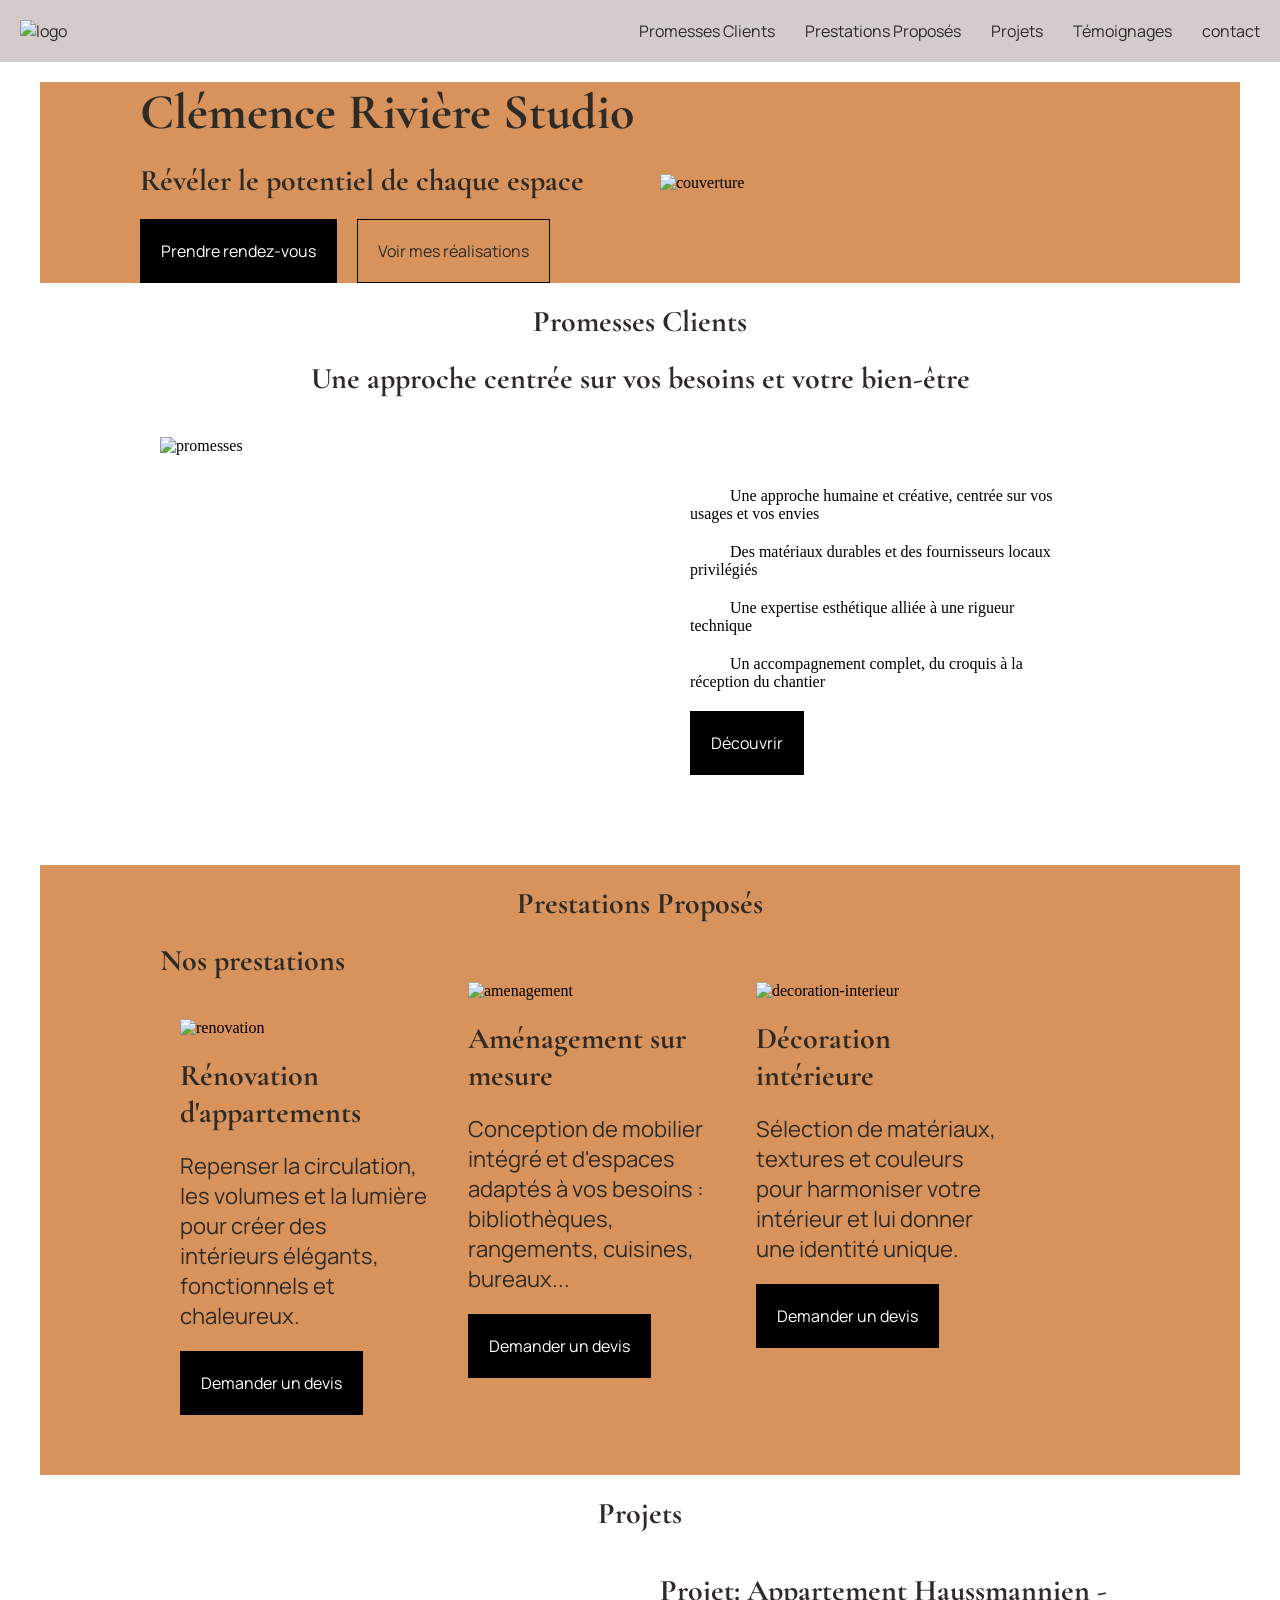
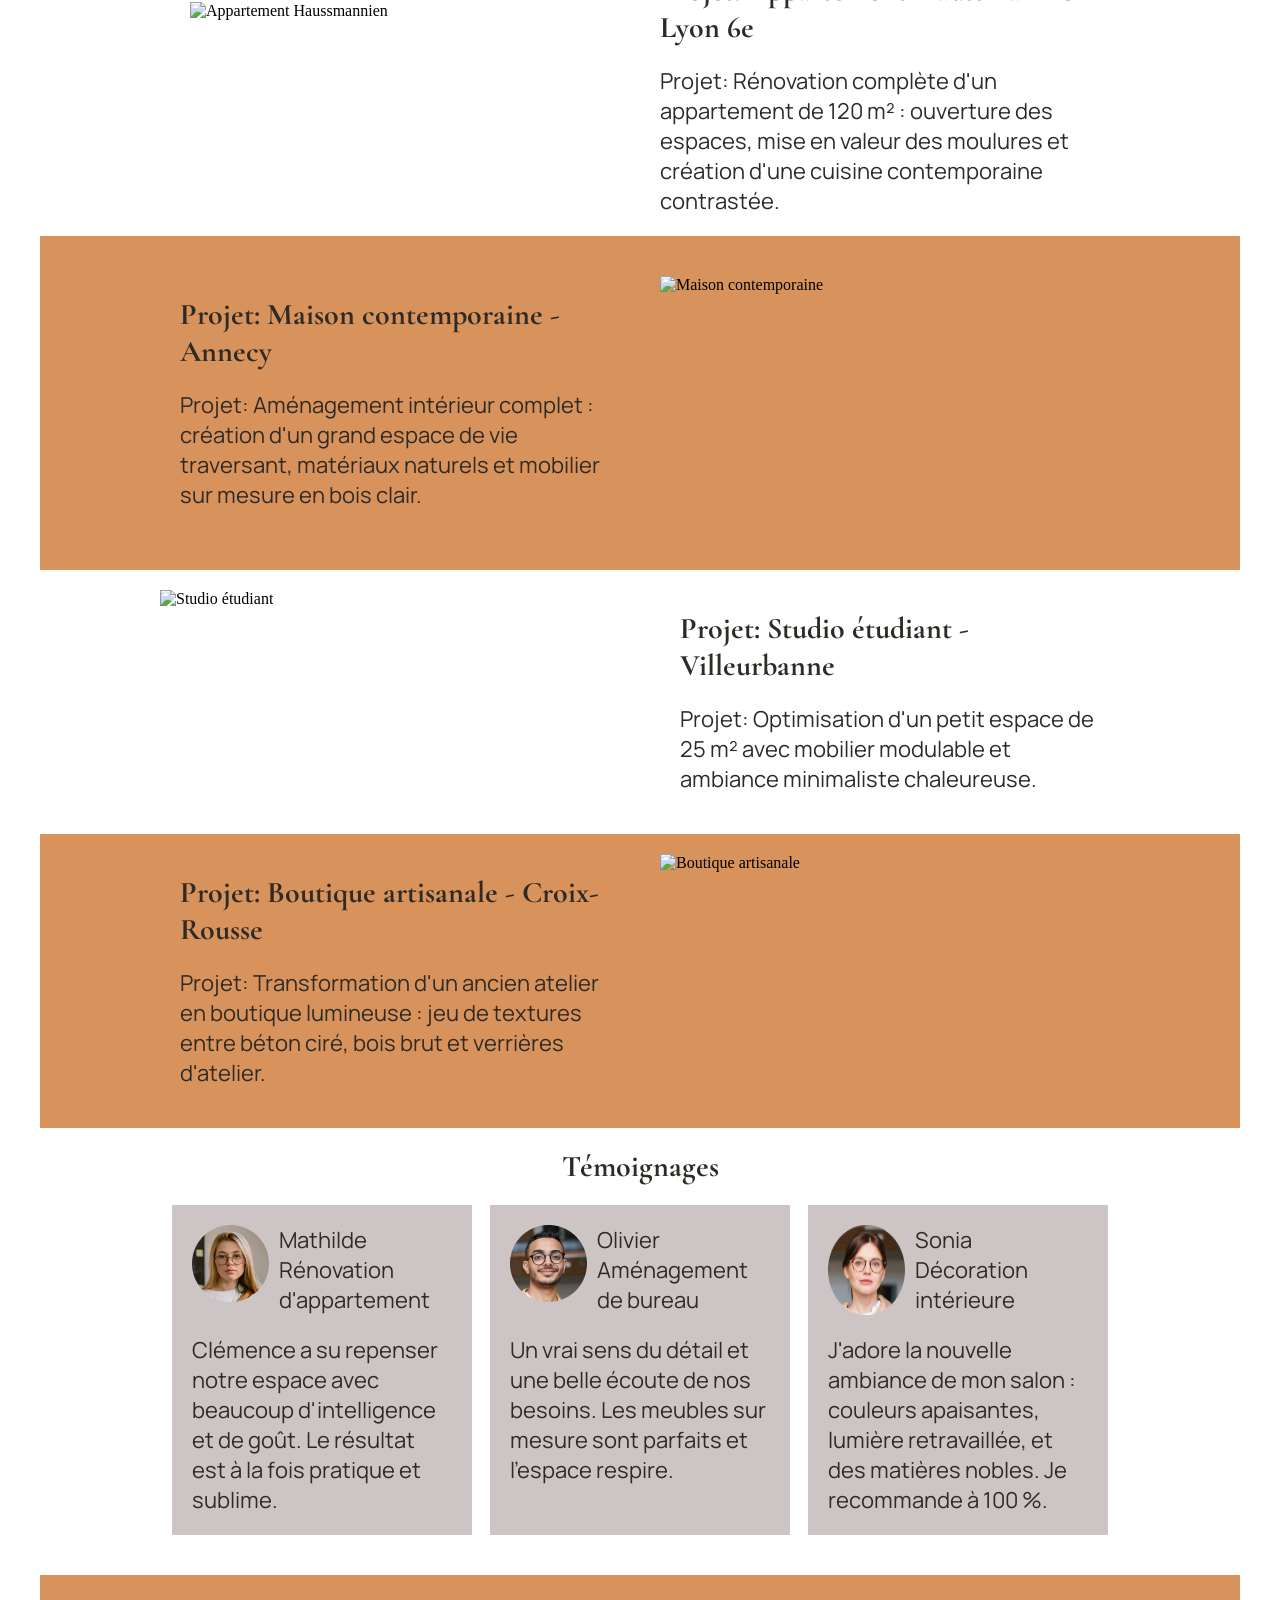
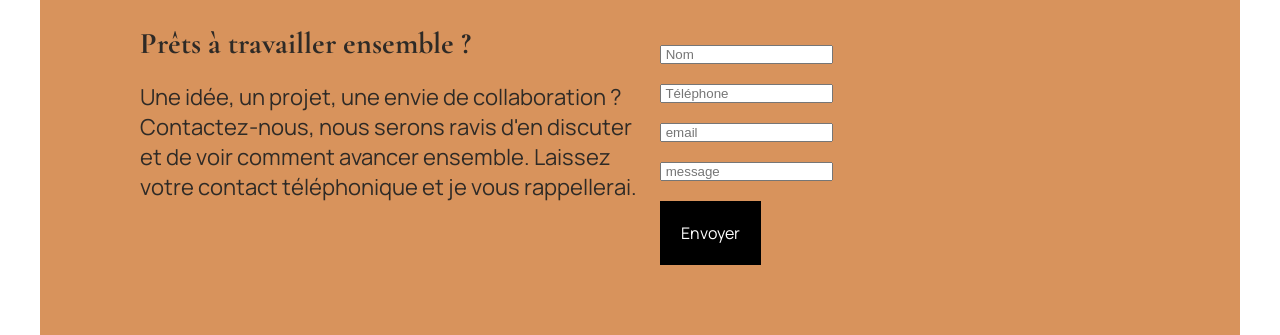
==== index.html @ 3674f3fe "temoignage" ====
<!DOCTYPE html>
<html lang="en">

<head>
    <meta charset="UTF-8">
    <meta name="viewport" content="width=device-width, initial-scale=1.0">
    <title>Architecte d'intérieur</title>

    <link rel="stylesheet" type="text/css"
        href="https://cdn.jsdelivr.net/npm/@phosphor-icons/web@2.1.1/src/regular/style.css" 
    />

    <link rel="stylesheet" type="text/css"
        href="https://cdn.jsdelivr.net/npm/@phosphor-icons/web@2.1.1/src/fill/style.css" 
    />

    <link rel="stylesheet" href="style.css">
</head>

<body>
    <header class="flex padding-20">

        <div>
            <a href="index.html">
                <img src="asset/architecte-interieur/logo.png" alt="logo" class="logo">
            </a>
        </div>

        <nav>
            <ul>
                <li><a href="#promesses">Promesses Clients</a></li>
                <li><a href="#prestations">Prestations Proposés</a></li>
                <li><a href="#projets">Projets</a></li>
                <li><a href="#temoignages">Témoignages</a></li>
                <li><a href="#contact">contact</a></li>
            </ul>
        </nav>

    </header>

    <main>
        <section class="container-1200 bg-marron margin-top-20"> <!-- section hero -->

            <div class="container-1000 flex align-items-center"> <!-- div qui englobe les titres et l'image -->

                <div class="w-50"> <!-- div qui englobe les titres et les CTAS -->

                    <div> <!-- div titres -->
                        <h1>Clémence Rivière Studio</h1>
                        <h2 class="margin-top-20">Révéler le potentiel de chaque espace</h2>
                    </div>

                    <div class="flex margin-top-20"> <!-- div CTAS -->
                        <a href="" class="btn blanc bg-black">Prendre rendez-vous</a>

                        <div class="margin-left-20">
                            <a href="" class="btn">Voir mes réalisations</a>
                        </div>
                    </div>
                </div>

                <div class="w-50 padding-20"> <!-- div qui englobe l'image -->
                    <img src="asset/architecte-interieur/couverture.png" alt="couverture" class="w-100">
                </div>

            </div>

        </section>

        <section class="container-1200 padding-20" id="promesses"> <!-- section 2 -->

            <div> <!-- div qui englobe le titre et le paragraphe -->

                <h3 class="centrer">Promesses Clients</h3>

                <h2 class="centrer margin-top-20">Une approche centrée sur vos besoins et votre bien-être</h2>

            </div>

            <div class="flex container-1000 margin-top-20 padding-20"> <!-- div qui englobe l'image, les checks et le bouton -->


                <div class="w-50"> <!-- div qui englobe l'image -->
                    <img src="asset/architecte-interieur/promesses.png" alt="promesses" class="w-100">
                </div>

                <div class="w-50 padding-50"> <!-- div qui englobe les checks et le bouton -->

                    <ol>
                        <li><i class="ph ph-check-circle padding-20"></i>Une approche humaine et créative, centrée sur vos usages et vos envies</li>
                        <li class="margin-top-20"><i class="ph ph-check-circle padding-20"></i>Des matériaux durables et des fournisseurs locaux privilégiés</li>
                        <li class="margin-top-20"><i class="ph ph-check-circle padding-20"></i>Une expertise esthétique alliée à une rigueur technique</li>
                        <li class="margin-top-20"><i class="ph ph-check-circle padding-20"></i>Un accompagnement complet, du croquis à la réception du chantier</li>
                    </ol>

                    <a href="" class="btn bg-black blanc margin-top-20">Découvrir</a>

                </div>

            </div>

        </section>

        <section class="container-1200 bg-marron padding-20" id="prestations"> <!-- section 3 -->

            <h3 class="centrer">Prestations Proposés</h3>

            <div class="container-1000 flex padding-20"> <!-- div qui englobe les 3 cards -->

                <div class="w-30"> <!-- Card 1 -->

                    <h3>Nos prestations</h3>

                    <div class="margin-top-20 padding-20">
                        <!-- div qui englobe l'image, le titre, le paragraphe et le lien -->
                        <img src="asset/architecte-interieur/renovation.png" alt="renovation" class="w-100">
                        <h4 class="margin-top-20">Rénovation d'appartements</h4>
                        <p class="margin-top-20">Repenser la circulation, les volumes et la lumière pour créer des
                            intérieurs élégants,
                            fonctionnels et chaleureux.</p>
                        <a href="" class="margin-top-20 btn bg-black blanc"">Demander un devis</a>
                    </div>

                </div>

                <div class="w-30"> <!-- Card 2 -->
                    
                    <div class="margin-top-20 padding-20">
                        <!-- div qui englobe l'image, le titre, le paragraphe et le lien -->
                        <img src="asset/architecte-interieur/amenagement.png" alt="amenagement" class="w-100">
                        <h4 class="margin-top-20">Aménagement sur mesure</h4>
                        <p class="margin-top-20">Conception de mobilier intégré et d'espaces adaptés à vos besoins : bibliothèques, rangements, cuisines, bureaux...
                        </p>
                        <a href="" class="margin-top-20 btn bg-black blanc"">Demander un devis</a>
                    </div>

                </div>

                <div class="w-30"> <!-- Card 3 -->
                    
                    <div class="margin-top-20 padding-20">
                        <!-- div qui englobe l'image, le titre, le paragraphe et le lien -->
                        <img src="asset/architecte-interieur/decoration-interieur.png" alt="decoration-interieur" class="w-100">
                        <h4 class="margin-top-20">Décoration intérieure</h4>
                        <p class="margin-top-20">Sélection de matériaux, textures et couleurs pour harmoniser votre intérieur et lui donner une identité unique.
                        </p>
                        <a href="" class="margin-top-20 btn bg-black blanc"">Demander un devis</a>
                    </div>

                </div>

            </div>
        </section>

        <section class="container-1200" id="projets"> <!-- section 4 -->

            <h3 class="centrer padding-20">Projets</h3>

            <div class="flex container-1000"> <!-- div qui englobe l'image, le titre et le paragraphe -->

                <div class="w-50 padding-50"> <!-- div qui englobe l'image -->
                    <img src="asset/architecte-interieur/im3rd-media-FJZtZldA-uE-unsplash.jpg" alt="Appartement Haussmannien" class="w-100">
                </div>

                <div class="flex w-50 padding-20 align-items-center"> <!-- div qui englobe le titre et le paragraphe -->
                    <div> <!-- div qui englobe le titre et le paragraphe -->
                        <h5>Projet: Appartement Haussmannien - Lyon 6e</h5>
                        <p class="margin-top-20">Projet: Rénovation complète d'un appartement de 120 m² : ouverture des espaces, mise en valeur des moulures et création d'une cuisine contemporaine contrastée.</p>
                    </div>
                </div> 

            </div>
        </section>

        <section  class="container-1200 bg-marron padding-20"> <!-- section 5 -->

            <div class="flex container-1000"> <!-- div qui englobe le titre, le paragraphe et l'image -->

                <div class="flex padding-20 w-50 align-items-center"> <!-- div qui englobe le titre et le paragraphe -->
                    <div class="padding-20"> <!-- div qui englobe le titre et le paragraphe -->
                        <h5>Projet: Maison contemporaine - Annecy</h5>
                        <p class="margin-top-20">Projet: Aménagement intérieur complet : création d'un grand espace de vie traversant, matériaux naturels et mobilier sur mesure en bois clair.</p>
                    </div>
                </div>

                <div class="w-50 padding-20"> <!-- div qui englobe l'image -->
                    <img src="asset/architecte-interieur/jean-luc-benazet-oOvzE2L-n1A-unsplash.jpg" alt="Maison contemporaine" class="w-100">
                </div>

            </div>

        </section>

        <section class="container-1200"> <!-- section 6 -->

            <div class="flex container-1000"> <!-- div qui englobe l'image, le titre et le paragraphe  -->

                <div class="w-50 padding-20"> <!-- div qui englobe l'image -->

                    <img src="asset/architecte-interieur/hakim-menikh-lcoAS3tYlx4-unsplash.jpg" alt="Studio étudiant" class="w-100">

                </div>

                <div class="flex padding-20 w-50 align-items-center"> <!-- div qui englobe le titre et le paragraphe -->

                    <div class="padding-20"> <!-- div qui englobe le titre et le paragraphe -->
                        <h5>Projet: Studio étudiant - Villeurbanne</h5>

                        <p class="margin-top-20">Projet: Optimisation d'un petit espace de 25 m² avec mobilier modulable et ambiance minimaliste chaleureuse.</p>
                    </div>

                </div>

            </div>

        </section>

        <section class="container-1200 bg-marron"> <!-- section 7 -->

            <div class="flex container-1000"> <!-- div qui englobe le titre, le paragraphe et l'image -->

                <div class="flex padding-20 w-50 align-items-center"> <!-- div qui englobe le titre et le paragraphe -->
                    <div class="padding-20"> <!-- div qui englobe le titre et le paragraphe -->
                        <h5>Projet: Boutique artisanale - Croix-Rousse</h5>
                        <p class="margin-top-20">Projet: Transformation d'un ancien atelier en boutique lumineuse : jeu de textures entre béton ciré, bois brut et verrières d'atelier.</p>
                    </div>
                </div>

                <div class="w-50 padding-20"> <!-- div qui englobe l'image -->
                    <img src="asset/architecte-interieur/tem-rysh-F6-U5fGAOik-unsplash.jpg" alt="Boutique artisanale" class="w-100">
                </div>

            </div>

        </section>

        <section class="container-1200 padding-20" id="temoignages"> <!-- section 8 -->
            
            <div class="container-1000 flex justify-content-center align-items-center"> <!-- div qui englobe le titre et les trois cards -->

                <h3 class="centrer">Témoignages</h3>

                <div class="flex space-around margin-top-20">  <!-- div des 3 cards -->

                    <div class="flex padding-10 align-items-center"> <!-- div qui englobe la flèche de gauche -->
                        <a href="">
                            <i class="ph ph-arrow-circle-left"></i>
                        </a>
                    </div>

                    <div class="w-30 bg-grey padding-20"> <!-- card 1 -->

                        <div> <!-- div image, titre et paragraphes -->

                            <div class="flex flex-nowrap"> <!-- user et paragraphes -->

                                <div> <!-- div image -->
                                    <img src="asset/architecte-interieur/user3.png" alt="user 3">
                                </div>

                                <div class="margin-left-10"> <!-- div prénom et paragraphe -->
                                    <p>Mathilde</p>
                                    <p>Rénovation d'appartement</p>
                                </div>
                            </div>

                            <div class="margin-top-20"> <!-- div paragraphe-->
                                <p>Clémence a su repenser notre espace avec beaucoup d'intelligence et de goût. Le résultat est à la fois pratique et sublime.</p>
                            </div>

                        </div>

                    </div>
                    
                    <div class="w-30 bg-grey padding-20 margin-left-10"> <!-- card 2 -->

                        <div> <!-- div image, titre et paragraphes -->

                            <div class="flex flex-nowrap"> <!-- div user et prénom -->

                                <div> <!-- div user -->
                                    <img src="asset/architecte-interieur/user1.png" alt="user 1">
                                </div>

                                <div class="margin-left-10"> <!-- div prénom et paragraphe -->
                                    <p>Olivier</p>
                                    <p>Aménagement de bureau</p>
                                </div>

                            </div>

                            <div class="margin-top-20"> <!-- div paragraphe -->
                                <p>Un vrai sens du détail et une belle écoute de nos besoins. Les meubles sur mesure sont parfaits et l'espace respire.</p>
                            </div>

                        </div>

                    </div>

                    <div class="w-30 bg-grey padding-20 margin-left-10"> <!-- card 3 -->

                        <div> <!-- div image, titre et paragraphes -->

                            <div class="flex flex-nowrap"> <!-- user et paragraphes -->

                                <img src="asset/architecte-interieur/user2.png" alt="user 2">

                                <div class="margin-left-10"> <!-- div prénom et paragraphe -->
                                    <p>Sonia</p>
                                    <p>Décoration intérieure</p>
                                </div>

                            </div>

                            <div class="margin-top-20"> <!-- div paragraphe -->
                                <p>J'adore la nouvelle ambiance de mon salon : couleurs apaisantes, lumière retravaillée, et des matières nobles. Je recommande à 100 %.</p>
                            </div>

                        </div>

                    </div>

                    <div class="flex padding-10 align-items-center"> <!-- div qui englobe la flèche de gauche -->
                        <a href="">
                            <i class="ph ph-arrow-circle-right"></i>
                        </a>
                    </div>

                </div>

            </div>

        </section>
    </main>

    <footer class="container-1200 padding-50 bg-marron margin-top-20" id="contact">

        <div class="flex container-1000"> <!-- div qui englobe le titre et les inputs -->

            <div class="w-50"> <!-- div qui englobe le titre et les liens -->
                <h5>Prêts à travailler ensemble ?</h5>

                <p class="margin-top-20">Une idée, un projet, une envie de collaboration ? Contactez-nous, nous serons ravis d'en discuter et
                    de voir comment avancer ensemble. Laissez votre contact téléphonique et je vous rappellerai.
                </p>

                <div class="flex margin-top-20"> <!-- div des réseaux -->

                    <div class="w-5">
                        <a target="_blank" href="https://discord.com">
                            <i class="ph ph-discord-logo"></i>
                        </a>
                    </div>
                    <div class="w-5">
                        <a target="_blank" href="https://fr-fr.facebook.com">
                            <i class="ph-fill ph-facebook-logo"></i>
                        </a>
                    </div>
                    <div class="w-5">
                        <a target="_blank" href="https://dribbble.com">
                            <i class="ph ph-dribbble-logo"></i>
                        </a>
                    </div>
                    <div class="w-5">
                        <a target="_blank" href="https://www.instagram.com">
                            <i class="ph ph-instagram-logo"></i>
                        </a>
                    </div>
                    <div class="w-5">
                        <a target="_blank" href="https://www.behance.net">
                            <i class="ph ph-behance-logo"></i>
                        </a>
                    </div>
                </div>
            </div>

            <div class="w-50 padding-20"> <!-- div qui englobe les inputs et le bouton -->

                <div> <!-- div inputs -->
                    <input type="text" placeholder=" Nom">
                    <input type="text" placeholder=" Téléphone" class="margin-top-20">
                    <input type="text" placeholder=" email" class="margin-top-20">
                    <input type="text" placeholder=" message" class="margin-top-20">
                </div>

                <div class="margin-top-20"> <!-- div bouton -->
                    <a target="_blank" href="contact.html" class="btn bg-black blanc">Envoyer</a>
                </div> 

            </div>

        </div>

    </footer>

</body>

</html>
---- style.css ----
@import url('https://fonts.googleapis.com/css2?family=Cormorant+Garamond:ital,wght@0,300..700;1,300..700&family=Manrope:wght@200..800&display=swap');

*{
    margin: 0;
    padding: 0;
    box-sizing: border-box;
}

.logo {
    width: 50px;
}

header {
    position: sticky;
    justify-content: space-between;
    align-items: center;
    top: 0;
    left: 0;
    width: 100%;
    background-color: rgb(212, 203, 203);
}

ul {
    display: flex;
    justify-content: space-between;
    gap: 30px;
}

li {
    list-style: none;
}

a {
    text-decoration: none;
    color: #2E2A26;
    font-family: "Manrope", sans-serif;
    display: inline-block;
}

.flex {
    display: flex;
    flex-wrap: wrap;
}

.flex-nowrap {
    flex-wrap: nowrap;
}

.padding-10 {
    padding: 10px;
}

.padding-20 {
    padding: 20px;
}

.padding-50 {
    padding: 50px;
}

.gap-10 {
    gap: 10px;
}

.align-items-center {
    align-items: center;
}

.space-between {
    justify-content: space-between;
}

.space-around {
    justify-content: space-around;
}

.justify-content-center {
    justify-content: center;
}

.margin-top-20 {
    margin-top: 20px;
}

.margin-left-10 {
    margin-left: 10px;
}

.margin-left-20 {
    margin-left: 20px;
}

h1 {
    font-family: "Cormorant Garamond", serif;
    color: #2E2A26;
    font-size: 50px;
}

h2,h3,h4,h5 {
    font-family: "Cormorant Garamond", serif;
    color: #2E2A26;
    font-size: 30px;
}

p {
    font-family: "Manrope", sans-serif;
    color: #2E2A26;
    font-size: 22px;
}

.centrer {
    text-align: center;
}

.w-5 {
    width: 5%;
}

.w-20 {
    width: 20%;
}

.w-30 {
    width: 30%;
}

.w-50 {
    width: 50%;
}

.w-100 {
    width: 100%;
}

.container-1000{
    max-width: 1000px;
    width: 100%;
    margin-left: auto;
    margin-right: auto;
}

.container-1200{
    max-width: 1200px;
    width: 100%;
    margin-left: auto;
    margin-right: auto;
}

.btn {
    display: inline-block;
    padding: 20px;
    border: 1px solid black;
}

.blanc {
    color: white;
}

.bg-black {
    background-color: black;
}

.bg-marron {
    background-color: #D8935C;
}

.bg-grey {
    background-color: rgb(205, 197, 197);
}

input {
    display: block;
}
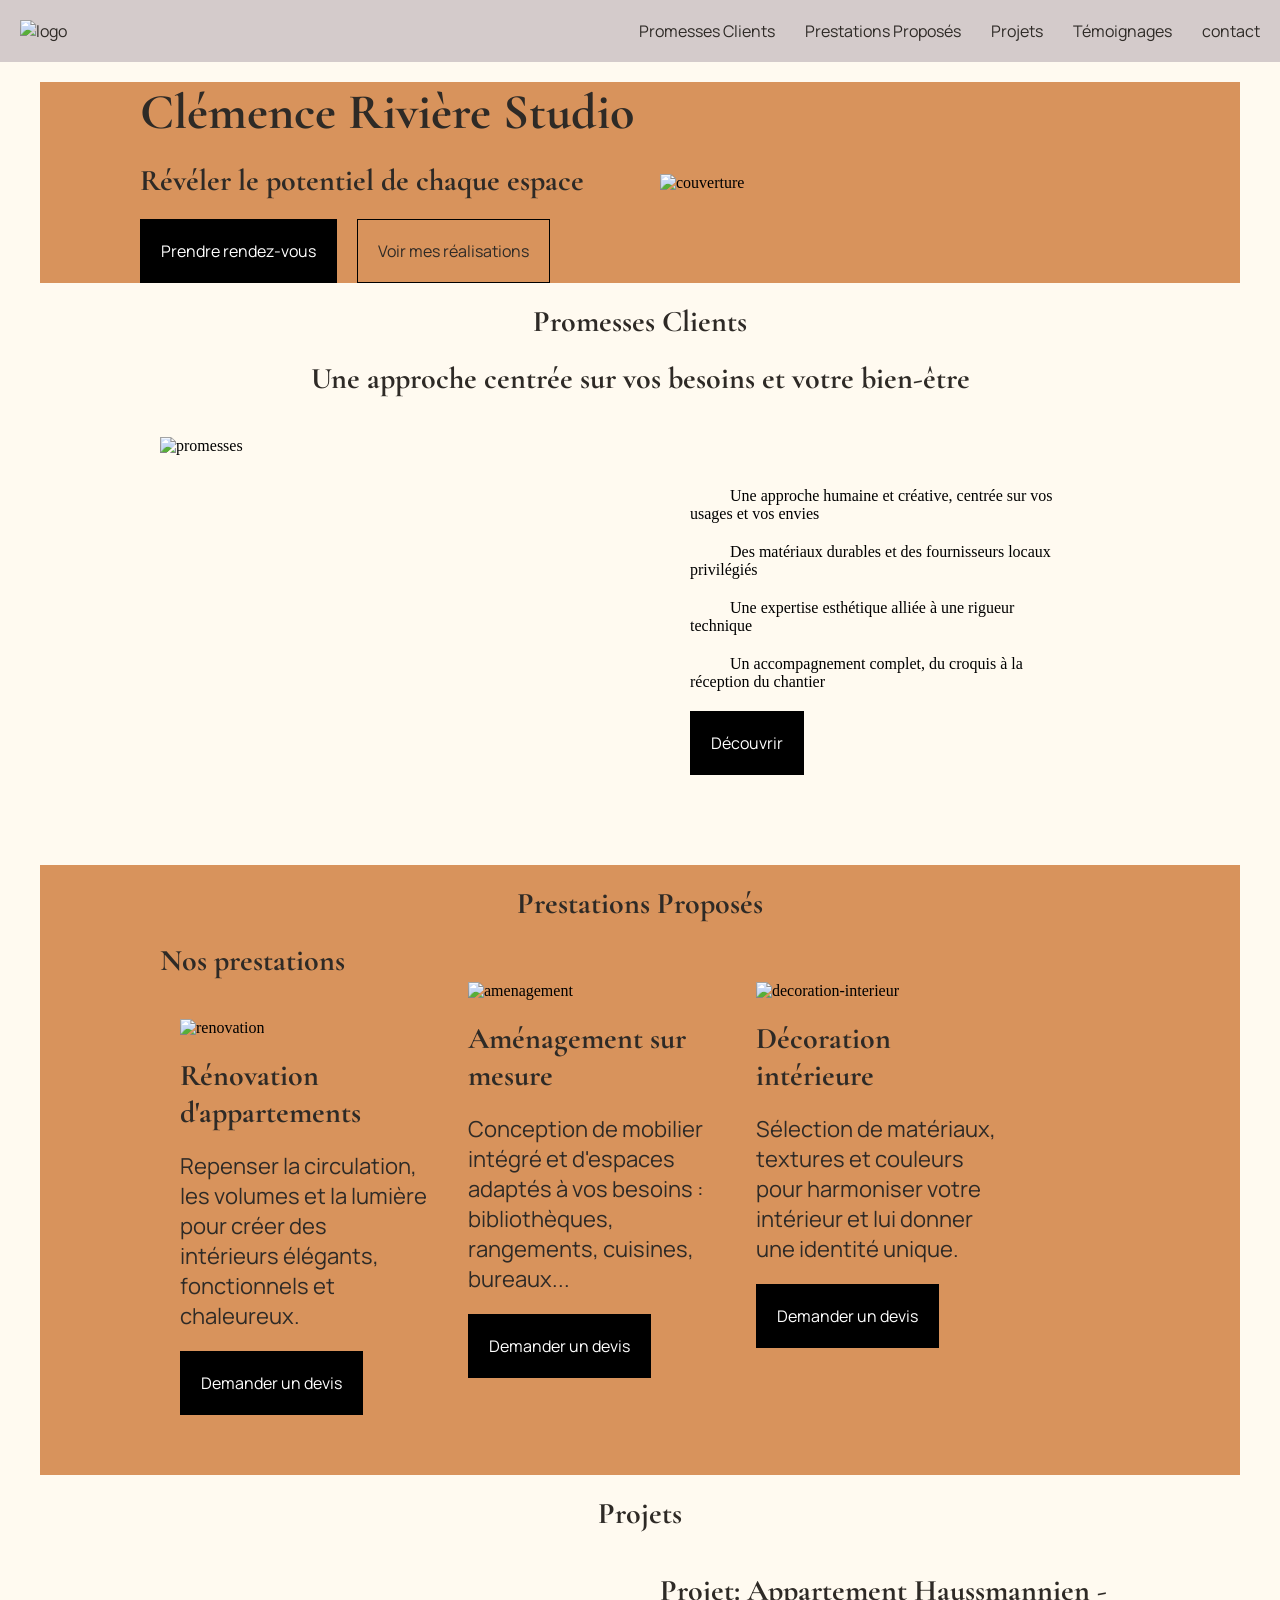
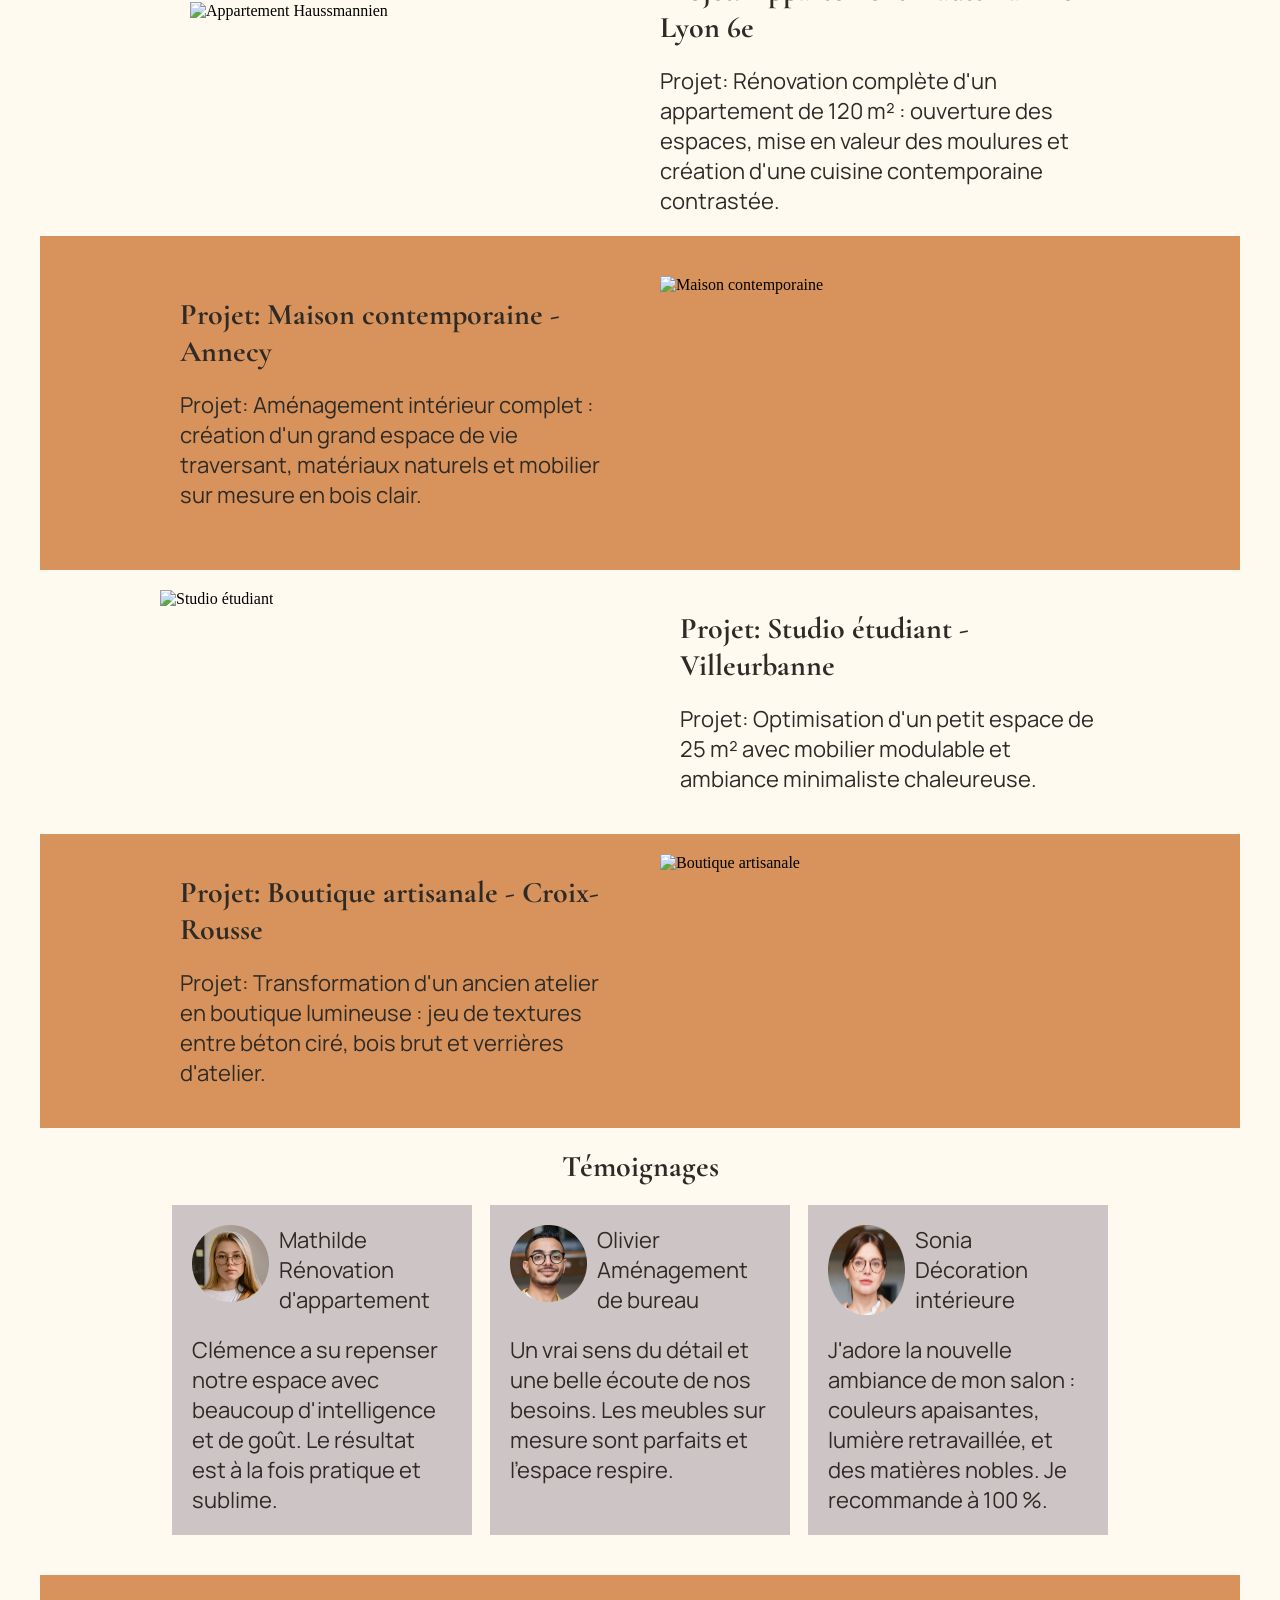
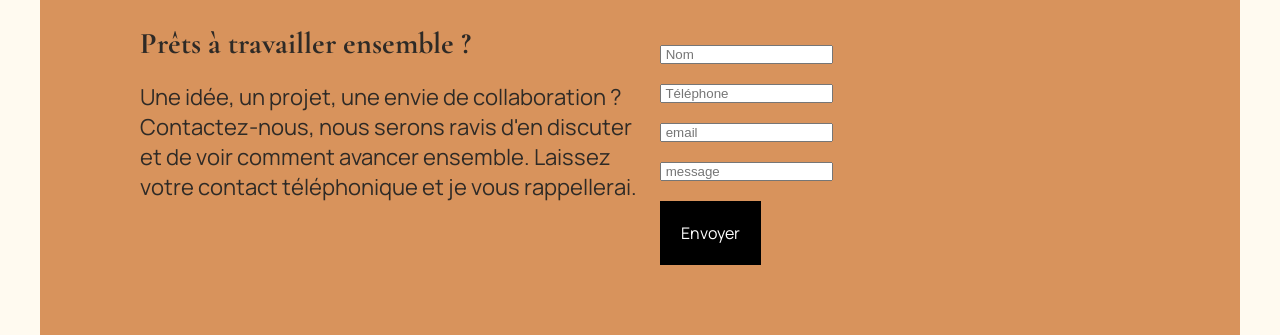
==== commit c05d8085: "body" ====
--- a/index.html
+++ b/index.html
@@ -87,10 +87,10 @@
                 <div class="w-50 padding-50"> <!-- div qui englobe les checks et le bouton -->
 
                     <ol>
-                        <li><i class="ph ph-check-circle padding-20"></i>Une approche humaine et créative, centrée sur vos usages et vos envies</li>
-                        <li class="margin-top-20"><i class="ph ph-check-circle padding-20"></i>Des matériaux durables et des fournisseurs locaux privilégiés</li>
-                        <li class="margin-top-20"><i class="ph ph-check-circle padding-20"></i>Une expertise esthétique alliée à une rigueur technique</li>
-                        <li class="margin-top-20"><i class="ph ph-check-circle padding-20"></i>Un accompagnement complet, du croquis à la réception du chantier</li>
+                        <li><i class="ph ph-check-circle vert padding-20"></i>Une approche humaine et créative, centrée sur vos usages et vos envies</li>
+                        <li class="margin-top-20"><i class="ph ph-check-circle vert padding-20"></i>Des matériaux durables et des fournisseurs locaux privilégiés</li>
+                        <li class="margin-top-20"><i class="ph ph-check-circle vert padding-20"></i>Une expertise esthétique alliée à une rigueur technique</li>
+                        <li class="margin-top-20"><i class="ph ph-check-circle vert padding-20"></i>Un accompagnement complet, du croquis à la réception du chantier</li>
                     </ol>
 
                     <a href="" class="btn bg-black blanc margin-top-20">Découvrir</a>
--- a/style.css
+++ b/style.css
@@ -8,6 +8,10 @@
 
 .logo {
     width: 50px;
+}
+
+body {
+    background-color: floralwhite;
 }
 
 header {
@@ -156,6 +160,10 @@
     color: white;
 }
 
+.vert {
+    color: green;
+}
+
 .bg-black {
     background-color: black;
 }
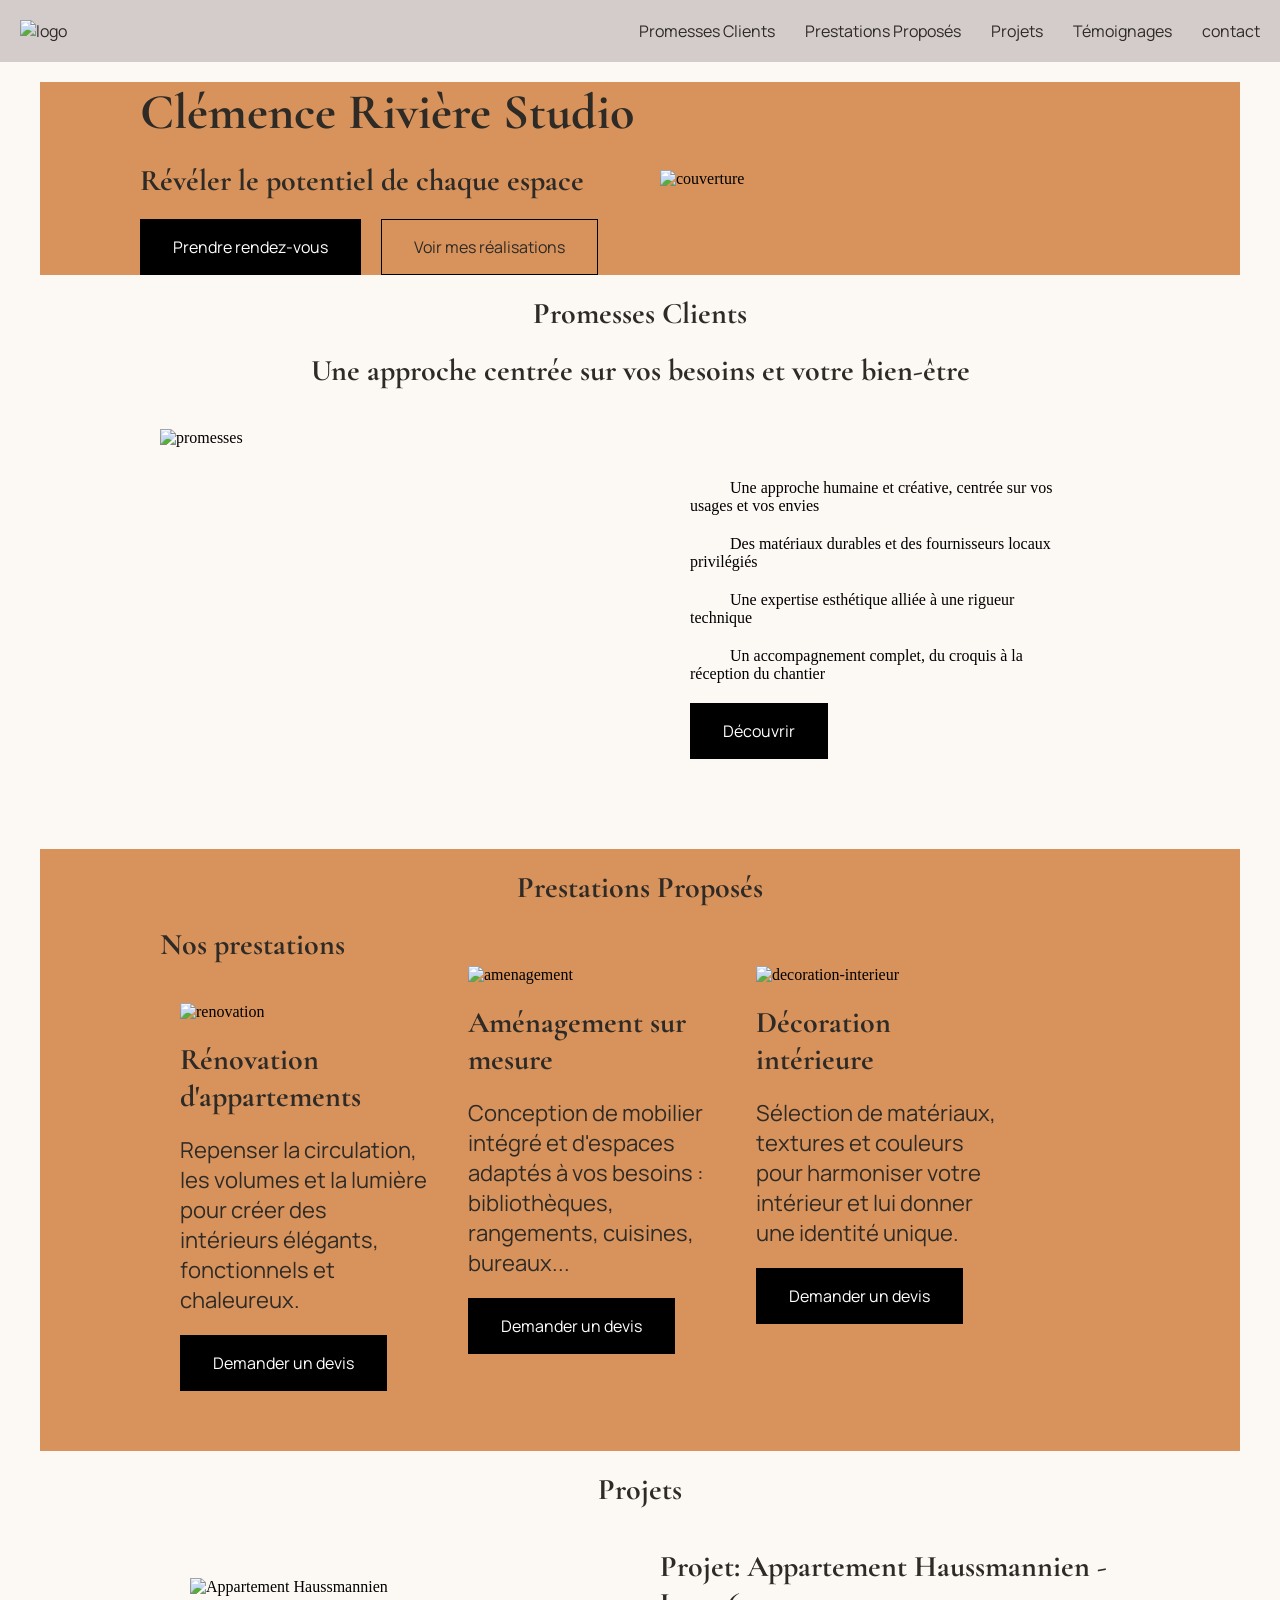
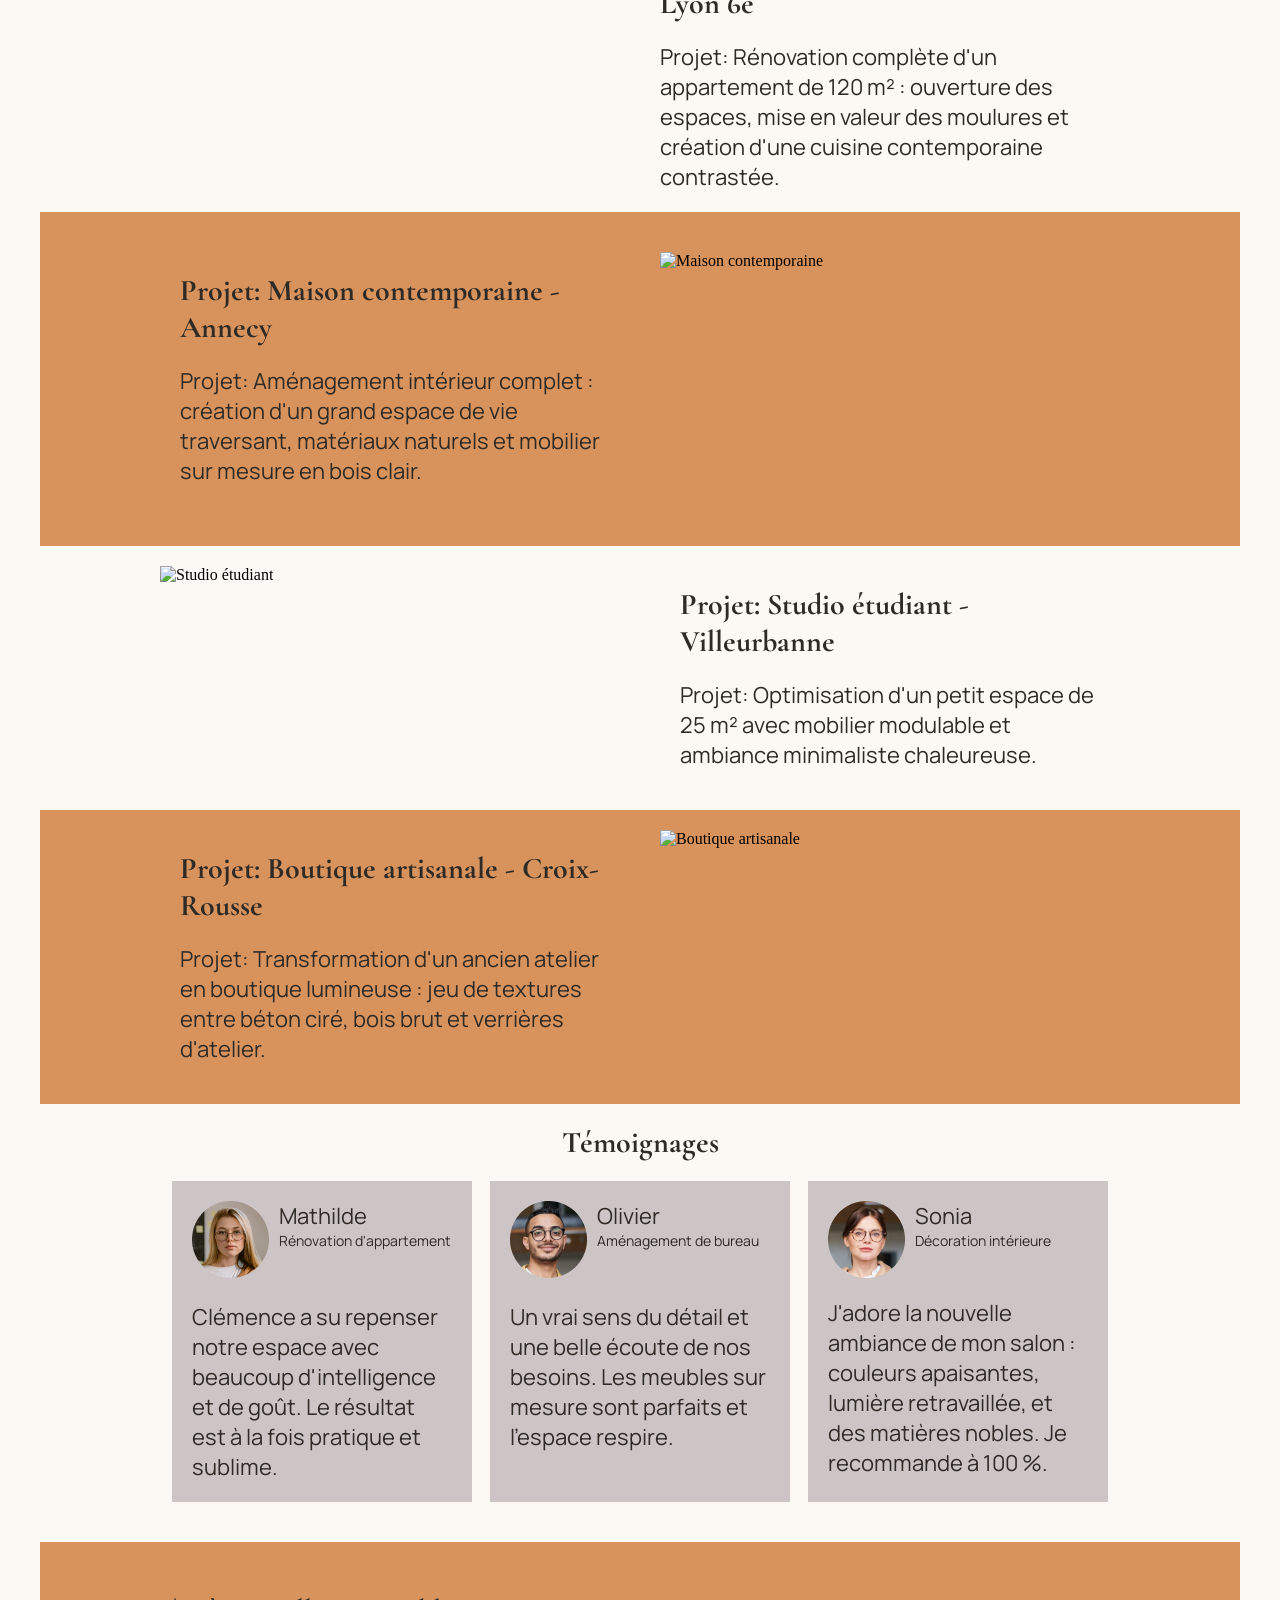
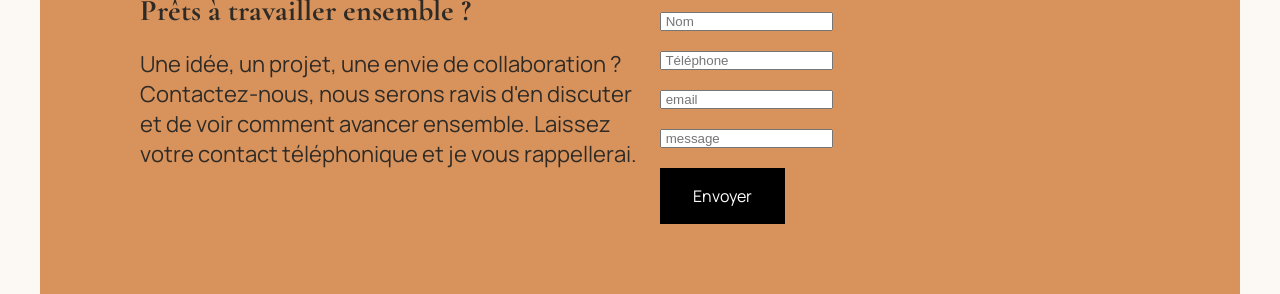
==== commit 05c24b3b: "button" ====
--- a/index.html
+++ b/index.html
@@ -260,7 +260,7 @@
 
                                 <div class="margin-left-10"> <!-- div prénom et paragraphe -->
                                     <p>Mathilde</p>
-                                    <p>Rénovation d'appartement</p>
+                                    <p class="font-size-10">Rénovation d'appartement</p>
                                 </div>
                             </div>
 
@@ -284,7 +284,7 @@
 
                                 <div class="margin-left-10"> <!-- div prénom et paragraphe -->
                                     <p>Olivier</p>
-                                    <p>Aménagement de bureau</p>
+                                    <p class="font-size-10">Aménagement de bureau</p>
                                 </div>
 
                             </div>
@@ -307,7 +307,7 @@
 
                                 <div class="margin-left-10"> <!-- div prénom et paragraphe -->
                                     <p>Sonia</p>
-                                    <p>Décoration intérieure</p>
+                                    <p class="font-size-10">Décoration intérieure</p>
                                 </div>
 
                             </div>
--- a/style.css
+++ b/style.css
@@ -11,7 +11,7 @@
 }
 
 body {
-    background-color: floralwhite;
+    background-color: #FCF8F3;
 }
 
 header {
@@ -112,6 +112,10 @@
     font-size: 22px;
 }
 
+.font-size-10 {
+    font-size: 14px;
+}
+
 .centrer {
     text-align: center;
 }
@@ -152,7 +156,7 @@
 
 .btn {
     display: inline-block;
-    padding: 20px;
+    padding: 16px 32px;
     border: 1px solid black;
 }
 
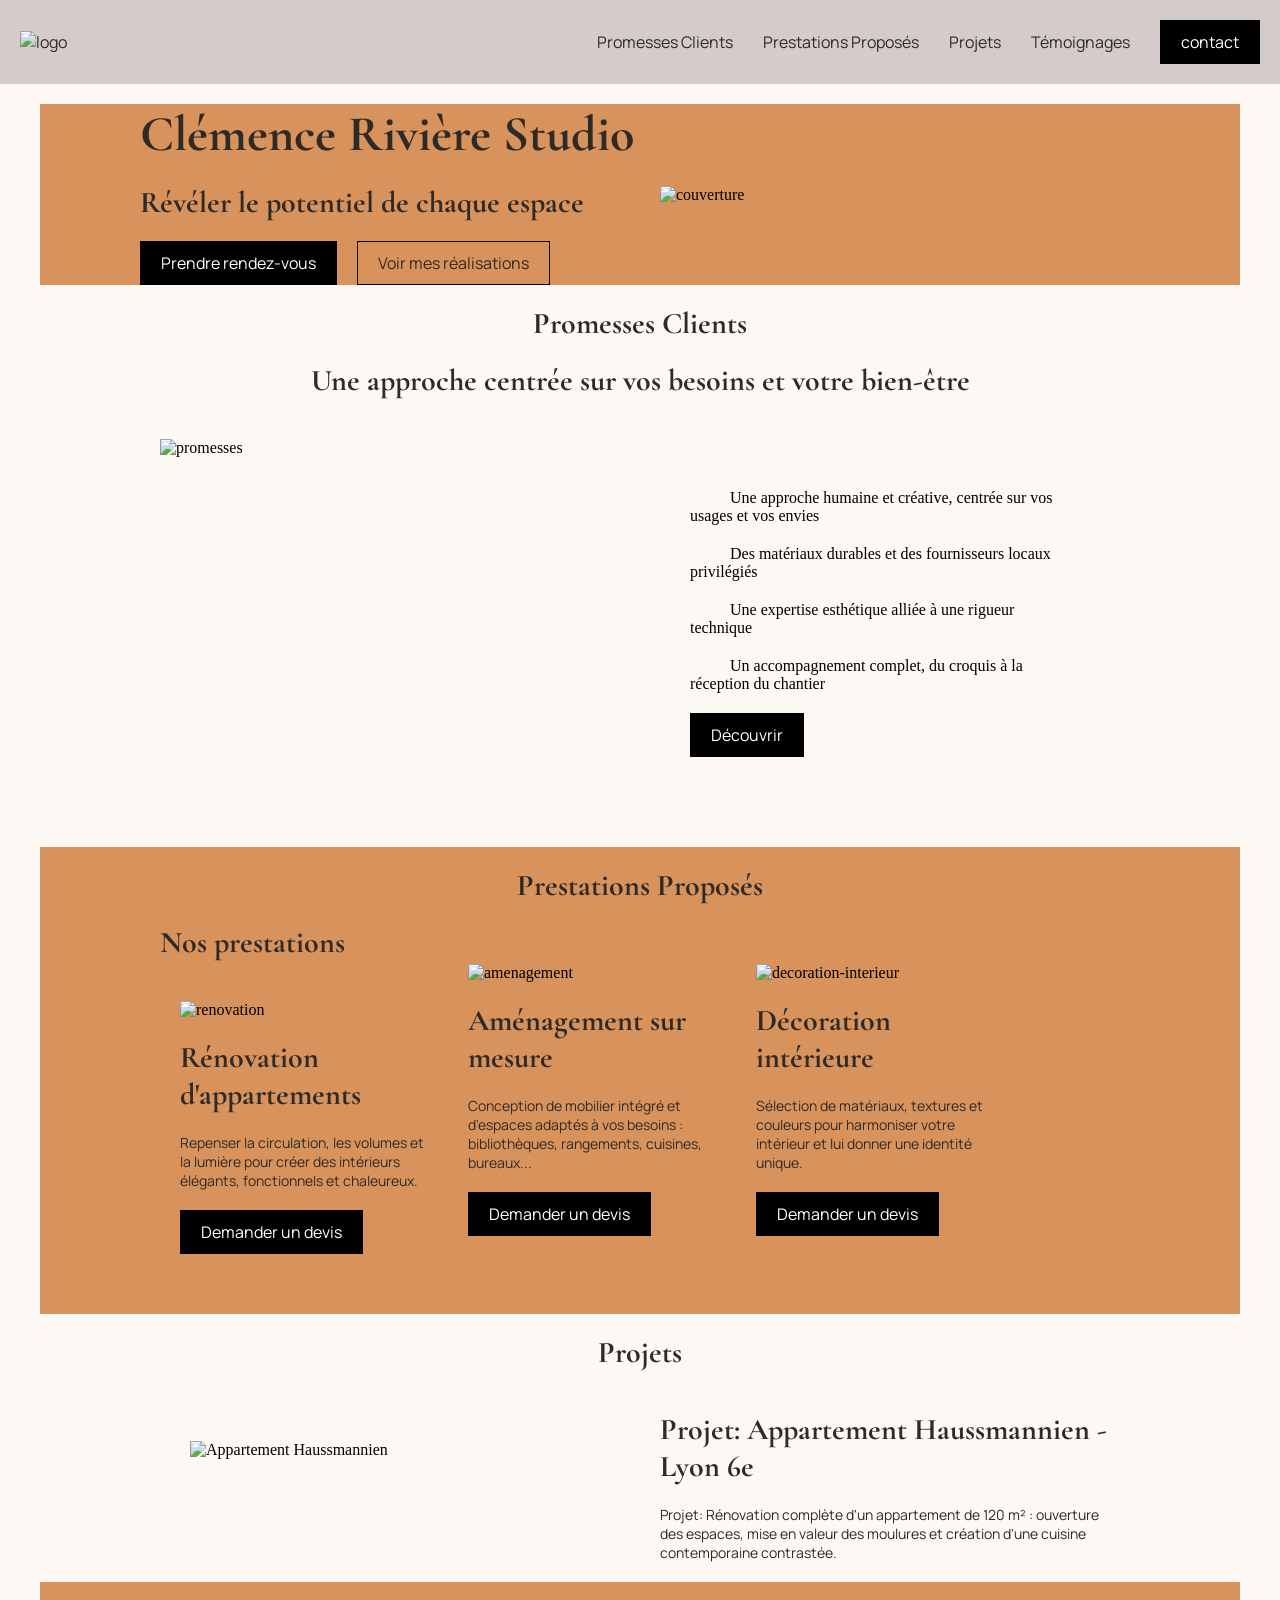
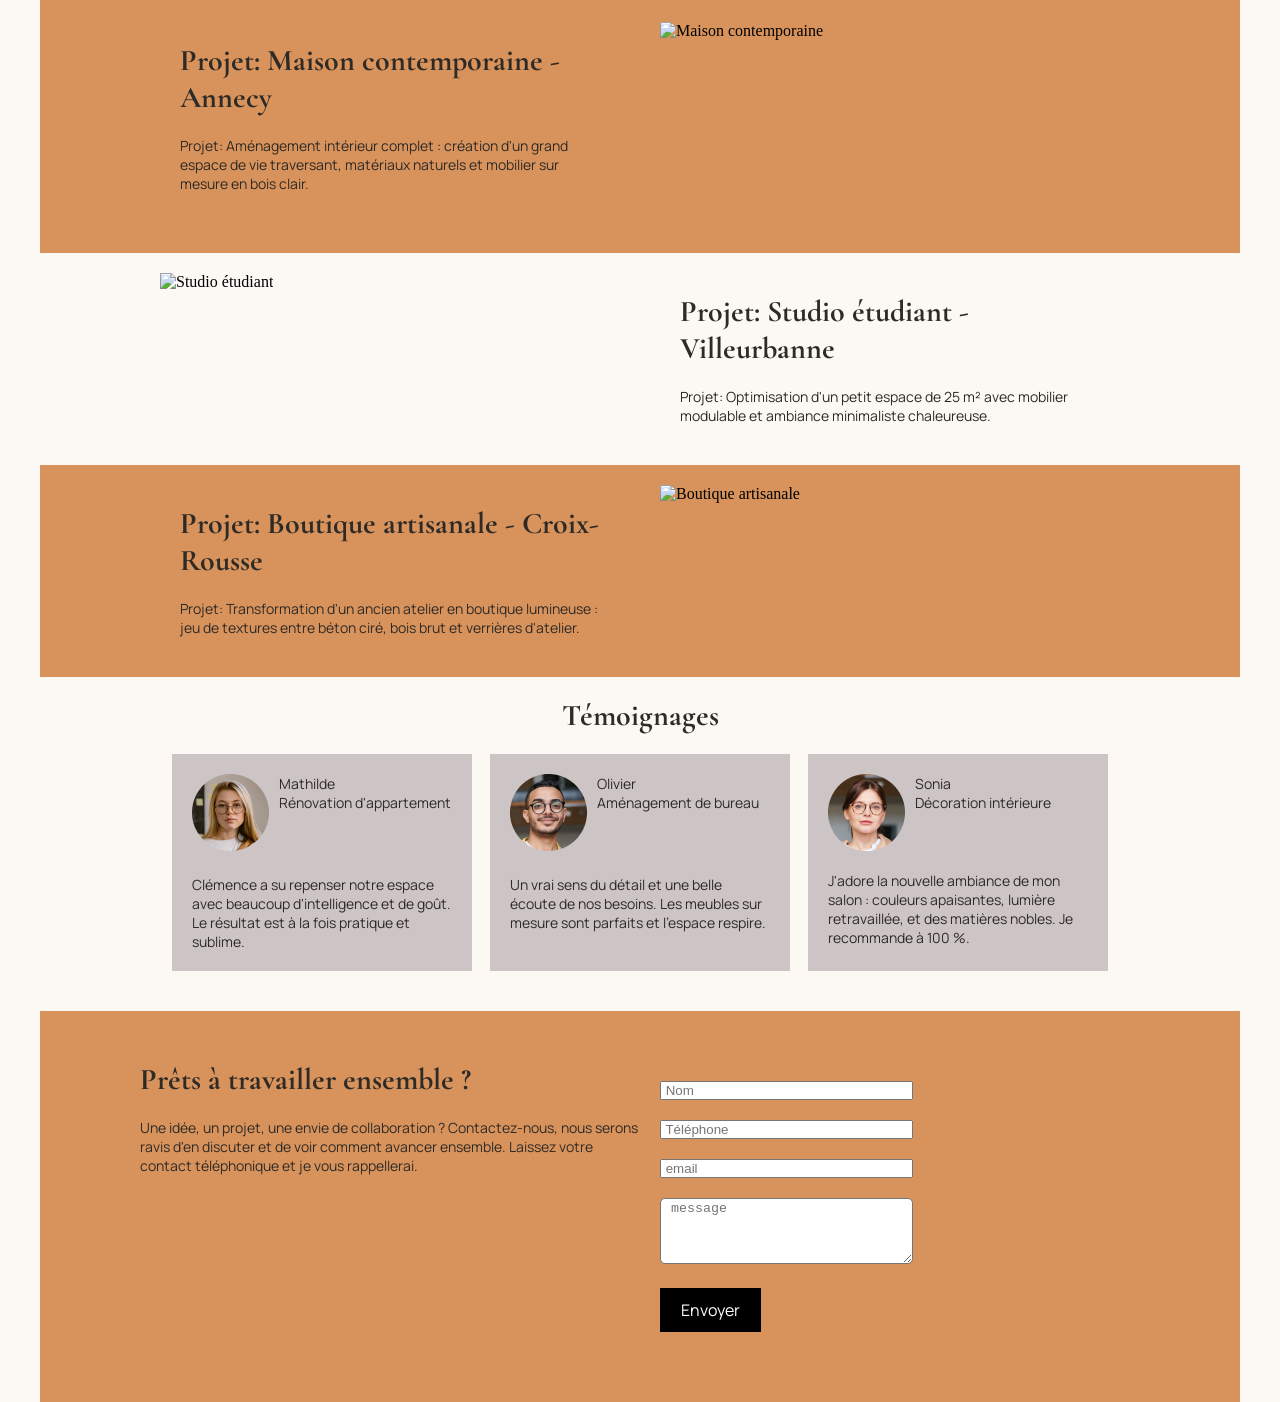
==== commit cfade4ea: "input" ====
--- a/index.html
+++ b/index.html
@@ -32,7 +32,7 @@
                 <li><a href="#prestations">Prestations Proposés</a></li>
                 <li><a href="#projets">Projets</a></li>
                 <li><a href="#temoignages">Témoignages</a></li>
-                <li><a href="#contact">contact</a></li>
+                <li><a href="#contact" class="btn bg-black blanc">contact</a></li>
             </ul>
         </nav>
 
@@ -377,10 +377,10 @@
             <div class="w-50 padding-20"> <!-- div qui englobe les inputs et le bouton -->
 
                 <div> <!-- div inputs -->
-                    <input type="text" placeholder=" Nom">
-                    <input type="text" placeholder=" Téléphone" class="margin-top-20">
-                    <input type="text" placeholder=" email" class="margin-top-20">
-                    <input type="text" placeholder=" message" class="margin-top-20">
+                    <input type="text" placeholder=" Nom" size="30" maxlength="25">
+                    <input type="text" placeholder=" Téléphone" class="margin-top-20" minlength="10" maxlength="14" size="30">
+                    <input type="text" placeholder=" email" class="margin-top-20" size="30" minlength="20" maxlength="32">
+                    <textarea name="textarea" rows="4" cols="29" placeholder=" message" minlength="10" maxlength="120"></textarea>
                 </div>
 
                 <div class="margin-top-20"> <!-- div bouton -->
--- a/style.css
+++ b/style.css
@@ -27,6 +27,7 @@
 ul {
     display: flex;
     justify-content: space-between;
+    align-items: center;
     gap: 30px;
 }
 
@@ -109,7 +110,7 @@
 p {
     font-family: "Manrope", sans-serif;
     color: #2E2A26;
-    font-size: 22px;
+    font-size: 14px;
 }
 
 .font-size-10 {
@@ -156,7 +157,7 @@
 
 .btn {
     display: inline-block;
-    padding: 16px 32px;
+    padding: 10px 20px;
     border: 1px solid black;
 }
 
@@ -182,4 +183,12 @@
 
 input {
     display: block;
+}
+
+textarea {
+  max-height: 130px;
+  max-width: 500px;
+  margin-top: 20px;
+  padding: 2px;
+  border-radius: 5px;
 }
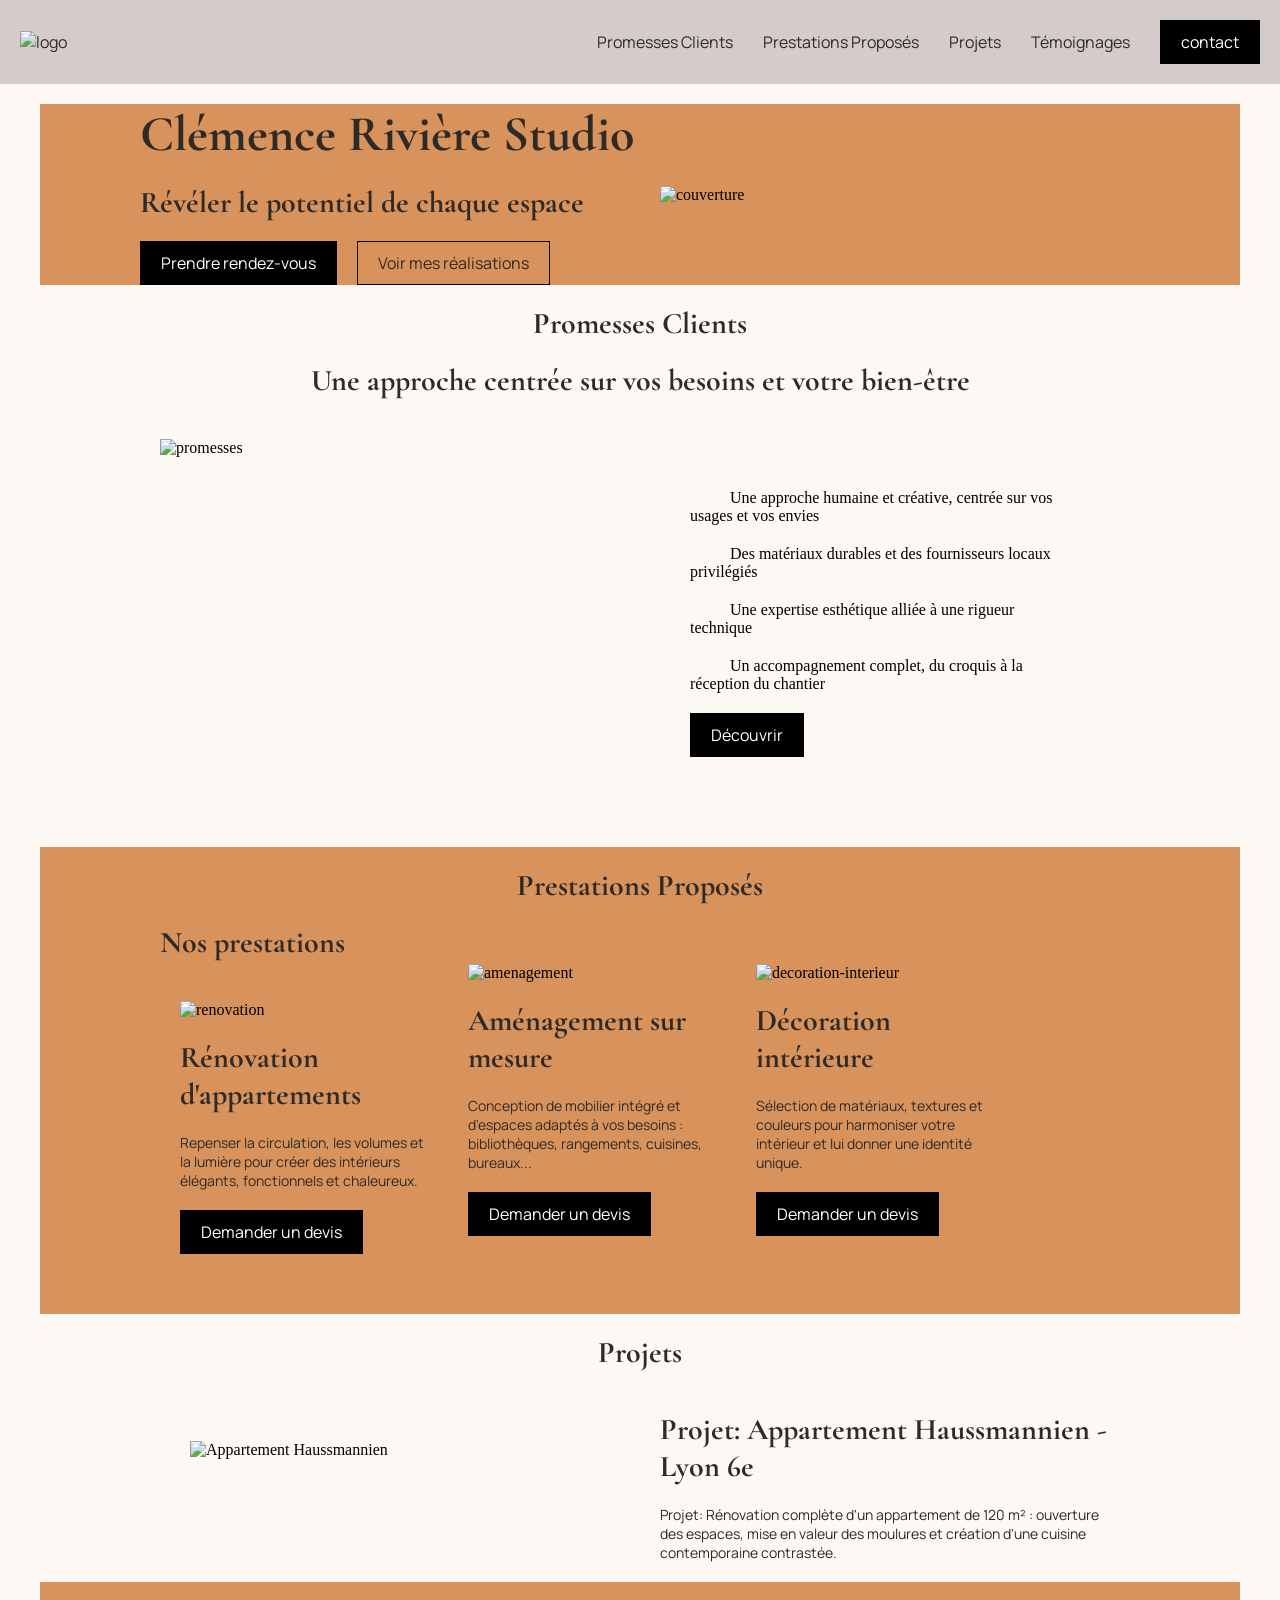
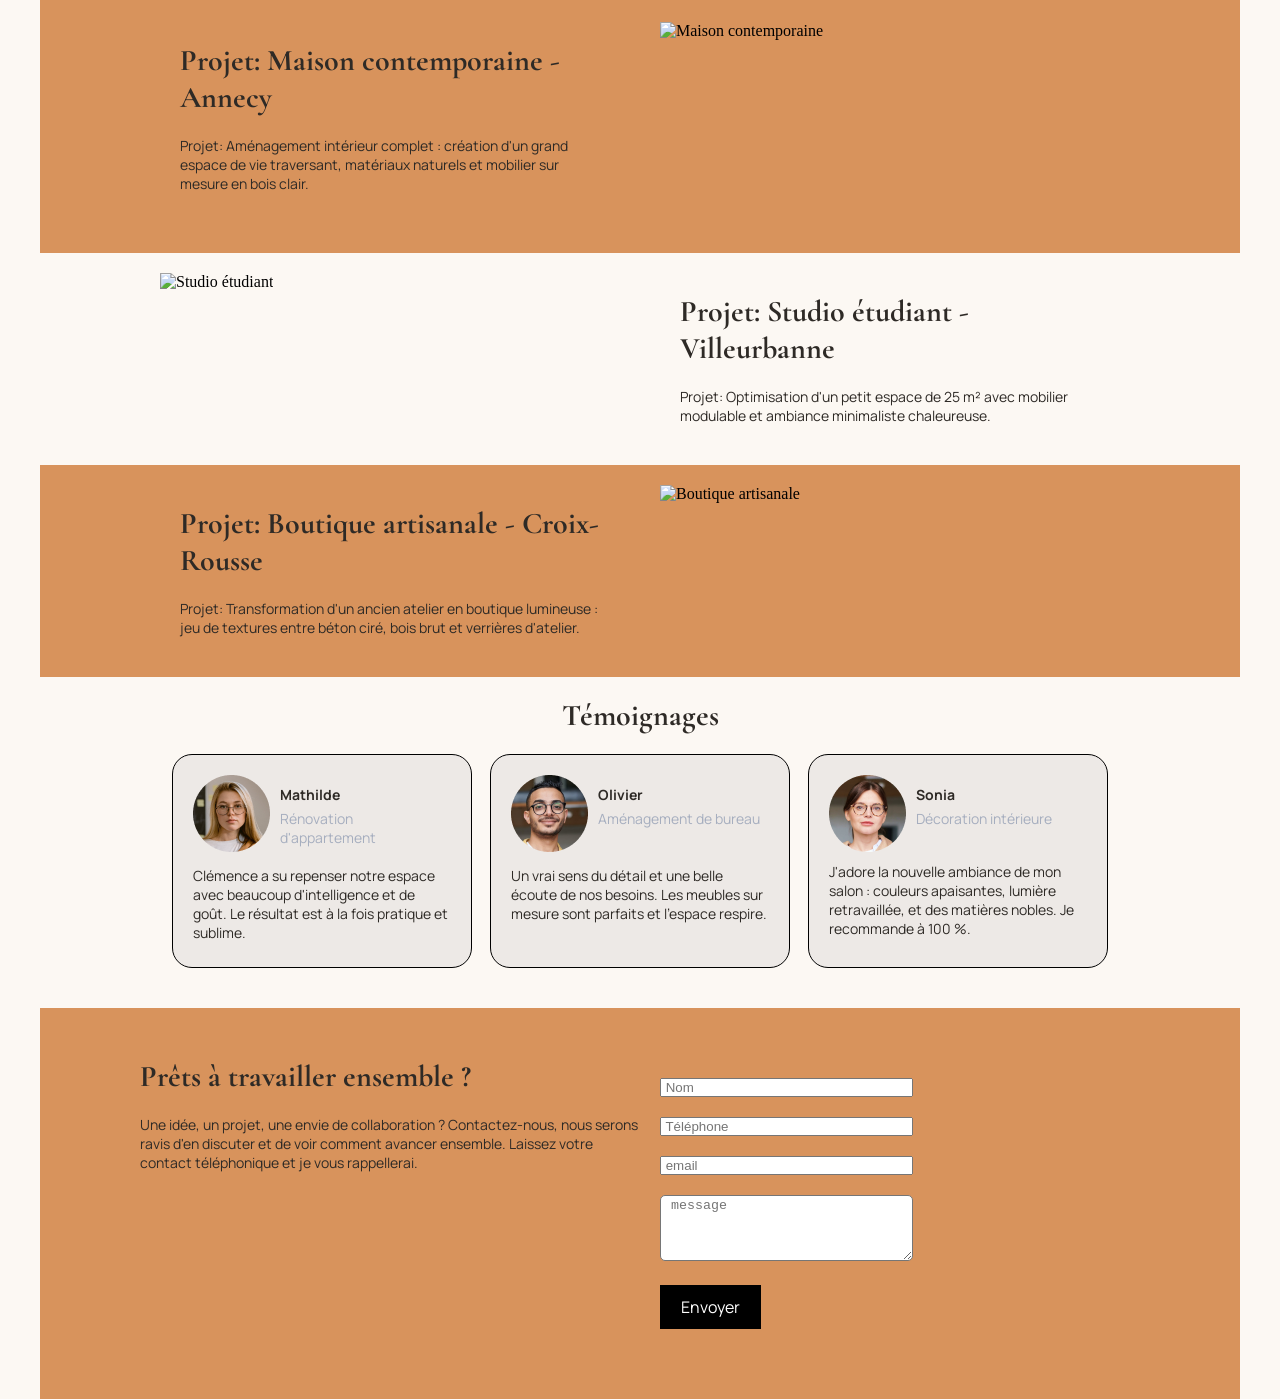
==== commit e2ad4aa8: "temoignage" ====
--- a/index.html
+++ b/index.html
@@ -248,7 +248,7 @@
                         </a>
                     </div>
 
-                    <div class="w-30 bg-grey padding-20"> <!-- card 1 -->
+                    <div class="w-30 bg-grey padding-20 border-radius-20 border-1"> <!-- card 1 -->
 
                         <div> <!-- div image, titre et paragraphes -->
 
@@ -258,21 +258,27 @@
                                     <img src="asset/architecte-interieur/user3.png" alt="user 3">
                                 </div>
 
-                                <div class="margin-left-10"> <!-- div prénom et paragraphe -->
-                                    <p>Mathilde</p>
-                                    <p class="font-size-10">Rénovation d'appartement</p>
+                                <div class="margin-left-10 margin-top-10"> <!-- div prénom et paragraphe -->
+                                    <p class="bold">Mathilde</p>
+                                    <p class="margin-top-5 grey">Rénovation d'appartement</p>
                                 </div>
                             </div>
 
-                            <div class="margin-top-20"> <!-- div paragraphe-->
+                            <div class="margin-top-10"> <!-- div paragraphe-->
                                 <p>Clémence a su repenser notre espace avec beaucoup d'intelligence et de goût. Le résultat est à la fois pratique et sublime.</p>
                             </div>
 
+                            <div class="margin-top-5"> <!-- div étoiles -->
+                                <i class="ph-fill ph-star jaune font-size-20"></i>
+                                <i class="ph-fill ph-star jaune font-size-20"></i>
+                                <i class="ph-fill ph-star jaune font-size-20"></i>
+                            </div>
+
                         </div>
 
                     </div>
                     
-                    <div class="w-30 bg-grey padding-20 margin-left-10"> <!-- card 2 -->
+                    <div class="w-30 bg-grey padding-20 margin-left-10 border-radius-20 border-1"> <!-- card 2 -->
 
                         <div> <!-- div image, titre et paragraphes -->
 
@@ -282,22 +288,28 @@
                                     <img src="asset/architecte-interieur/user1.png" alt="user 1">
                                 </div>
 
-                                <div class="margin-left-10"> <!-- div prénom et paragraphe -->
-                                    <p>Olivier</p>
-                                    <p class="font-size-10">Aménagement de bureau</p>
+                                <div class="margin-left-10 margin-top-10"> <!-- div prénom et paragraphe -->
+                                    <p class="bold">Olivier</p>
+                                    <p class="margin-top-5 grey">Aménagement de bureau</p>
                                 </div>
 
                             </div>
 
-                            <div class="margin-top-20"> <!-- div paragraphe -->
+                            <div class="margin-top-10"> <!-- div paragraphe -->
                                 <p>Un vrai sens du détail et une belle écoute de nos besoins. Les meubles sur mesure sont parfaits et l'espace respire.</p>
                             </div>
 
+                            <div class="margin-top-5"> <!-- div étoiles -->
+                                <i class="ph-fill ph-star jaune font-size-20"></i>
+                                <i class="ph-fill ph-star jaune font-size-20"></i>
+                                <i class="ph-fill ph-star jaune font-size-20"></i>
+                            </div>
+
                         </div>
 
                     </div>
 
-                    <div class="w-30 bg-grey padding-20 margin-left-10"> <!-- card 3 -->
+                    <div class="w-30 bg-grey padding-20 margin-left-10 border-radius-20 border-1"> <!-- card 3 -->
 
                         <div> <!-- div image, titre et paragraphes -->
 
@@ -305,15 +317,21 @@
 
                                 <img src="asset/architecte-interieur/user2.png" alt="user 2">
 
-                                <div class="margin-left-10"> <!-- div prénom et paragraphe -->
-                                    <p>Sonia</p>
-                                    <p class="font-size-10">Décoration intérieure</p>
+                                <div class="margin-left-10 margin-top-10"> <!-- div prénom et paragraphe -->
+                                    <p class="bold">Sonia</p>
+                                    <p class="margin-top-5 grey">Décoration intérieure</p>
                                 </div>
 
                             </div>
 
-                            <div class="margin-top-20"> <!-- div paragraphe -->
+                            <div class="margin-top-10"> <!-- div paragraphe -->
                                 <p>J'adore la nouvelle ambiance de mon salon : couleurs apaisantes, lumière retravaillée, et des matières nobles. Je recommande à 100 %.</p>
+                            </div>
+
+                            <div class="margin-top-5"> <!-- div étoiles -->
+                                <i class="ph-fill ph-star jaune font-size-20"></i>
+                                <i class="ph-fill ph-star jaune font-size-20"></i>
+                                <i class="ph-fill ph-star jaune font-size-20"></i>
                             </div>
 
                         </div>
--- a/style.css
+++ b/style.css
@@ -42,6 +42,8 @@
     display: inline-block;
 }
 
+/* Propriétées Flex */
+
 .flex {
     display: flex;
     flex-wrap: wrap;
@@ -83,6 +85,16 @@
     justify-content: center;
 }
 
+/* Marges */
+
+.margin-top-5 {
+    margin-top: 5px;
+}
+
+.margin-top-10 {
+    margin-top: 10px;
+}
+
 .margin-top-20 {
     margin-top: 20px;
 }
@@ -95,6 +107,9 @@
     margin-left: 20px;
 }
 
+
+/* Titres */
+
 h1 {
     font-family: "Cormorant Garamond", serif;
     color: #2E2A26;
@@ -113,14 +128,21 @@
     font-size: 14px;
 }
 
-.font-size-10 {
-    font-size: 14px;
-}
-
 .centrer {
     text-align: center;
 }
 
+.bold {
+    font-weight: bold;
+}
+
+.font-size-20 {
+    font-size: 20px;
+}
+
+
+/* Largeurs */
+
 .w-5 {
     width: 5%;
 }
@@ -141,6 +163,9 @@
     width: 100%;
 }
 
+
+/* Container */
+
 .container-1000{
     max-width: 1000px;
     width: 100%;
@@ -154,6 +179,8 @@
     margin-left: auto;
     margin-right: auto;
 }
+
+/* Bouton */
 
 .btn {
     display: inline-block;
@@ -161,25 +188,46 @@
     border: 1px solid black;
 }
 
+.border-1 {
+    border: 1px solid black;
+}
+
 .blanc {
     color: white;
 }
 
+.border-radius-20 {
+    border-radius: 20px;
+}
+
+
+/* Backgrounds et Couleurs */
+
+.bg-black {
+    background-color: black;
+}
+
+.bg-marron {
+    background-color: #D8935C;
+}
+
+.bg-grey {
+    background-color: #EDE9E6;
+}
+
 .vert {
     color: green;
 }
 
-.bg-black {
-    background-color: black;
-}
-
-.bg-marron {
-    background-color: #D8935C;
-}
-
-.bg-grey {
-    background-color: rgb(205, 197, 197);
-}
+.grey {
+    color: #A6AEBF;
+}
+
+.jaune {
+    color: yellow;
+}
+
+/* Inputs */
 
 input {
     display: block;
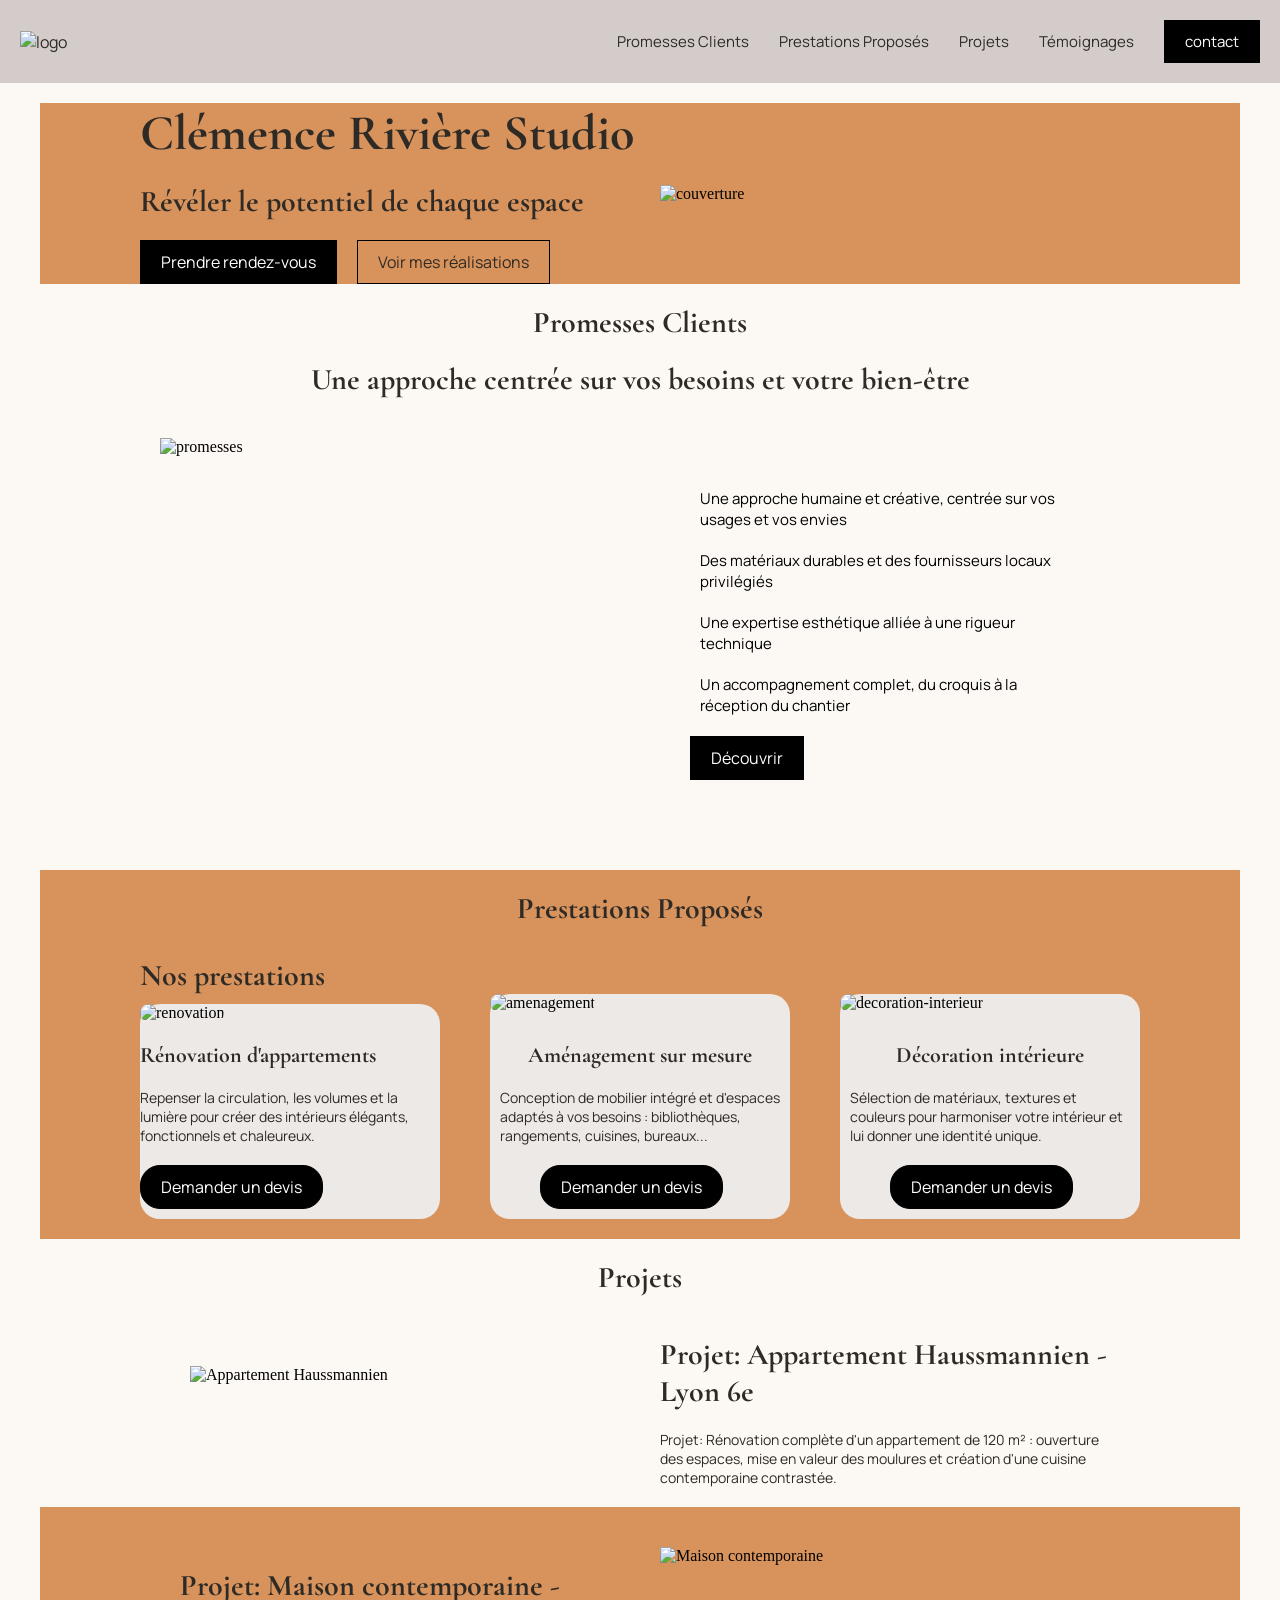
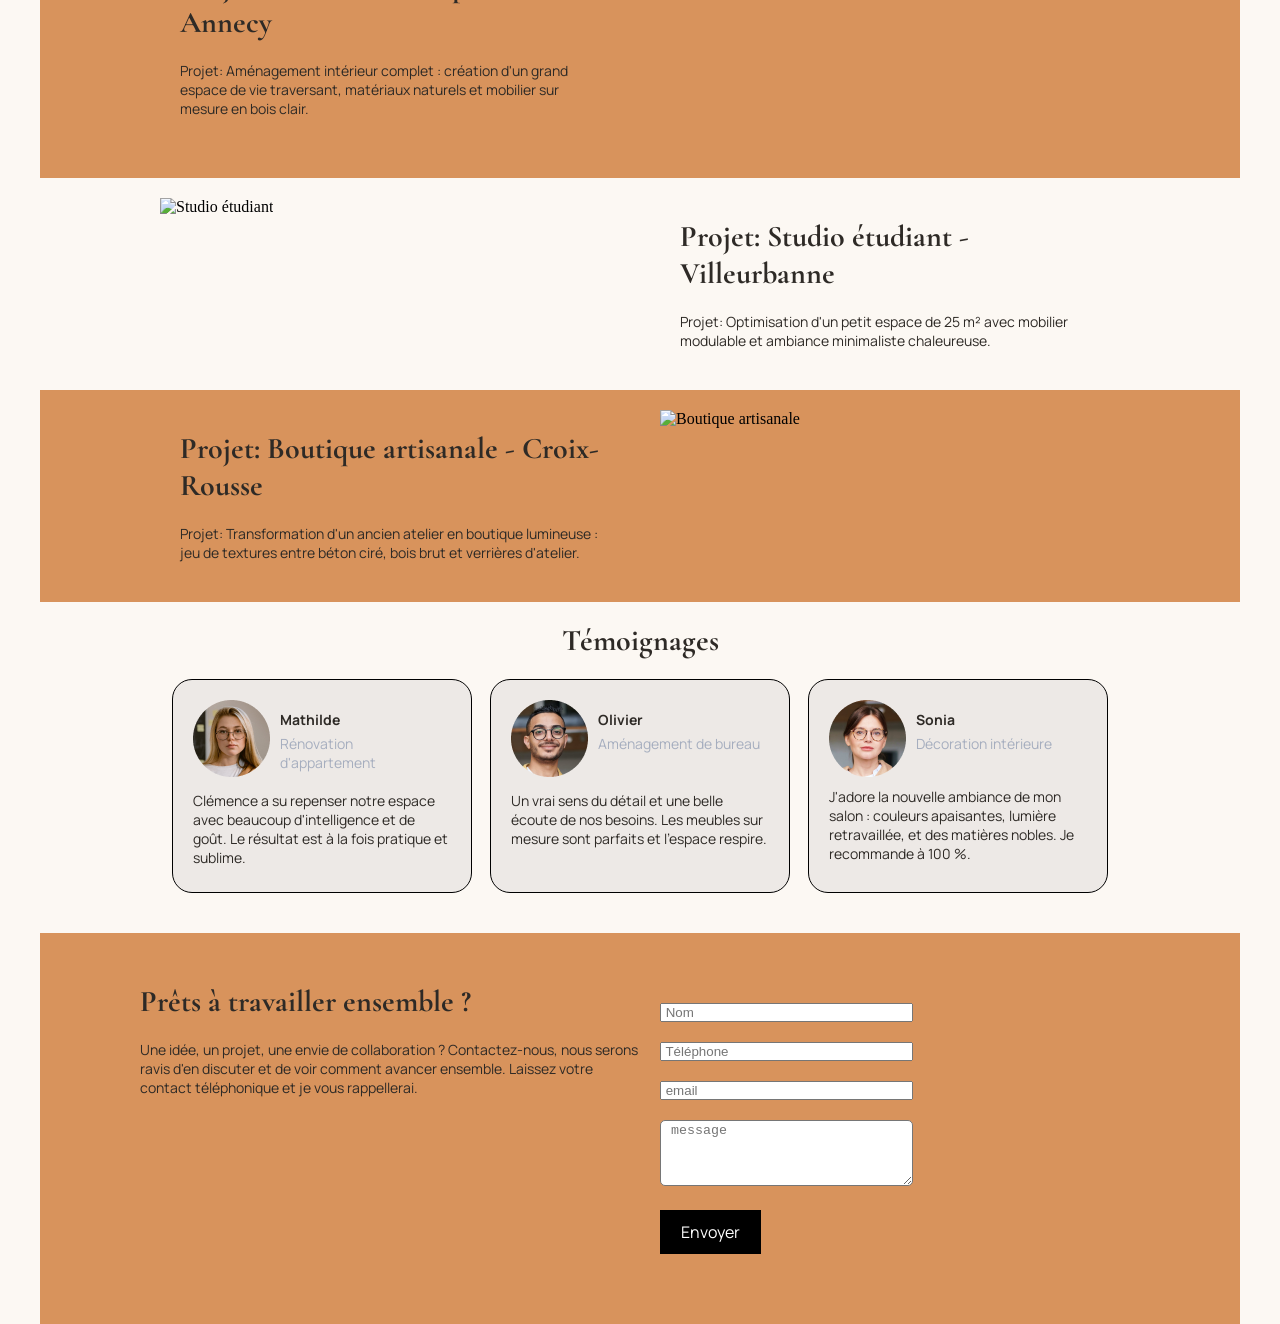
==== commit 20f48b06: "section 4" ====
--- a/index.html
+++ b/index.html
@@ -78,20 +78,21 @@
             </div>
 
             <div class="flex container-1000 margin-top-20 padding-20"> <!-- div qui englobe l'image, les checks et le bouton -->
-
-
+                
                 <div class="w-50"> <!-- div qui englobe l'image -->
                     <img src="asset/architecte-interieur/promesses.png" alt="promesses" class="w-100">
                 </div>
 
                 <div class="w-50 padding-50"> <!-- div qui englobe les checks et le bouton -->
 
-                    <ol>
-                        <li><i class="ph ph-check-circle vert padding-20"></i>Une approche humaine et créative, centrée sur vos usages et vos envies</li>
-                        <li class="margin-top-20"><i class="ph ph-check-circle vert padding-20"></i>Des matériaux durables et des fournisseurs locaux privilégiés</li>
-                        <li class="margin-top-20"><i class="ph ph-check-circle vert padding-20"></i>Une expertise esthétique alliée à une rigueur technique</li>
-                        <li class="margin-top-20"><i class="ph ph-check-circle vert padding-20"></i>Un accompagnement complet, du croquis à la réception du chantier</li>
-                    </ol>
+                    <div class="liste"> <!-- div liste -->
+                        <ol>
+                            <li class="gap-10"><i class="ph ph-check-circle vert font-size-20"></i>Une approche humaine et créative, centrée sur vos usages et vos envies</li>
+                            <li class="margin-top-20 gap-10"><i class="ph ph-check-circle vert font-size-20"></i>Des matériaux durables et des fournisseurs locaux privilégiés</li>
+                            <li class="margin-top-20 gap-10"><i class="ph ph-check-circle vert font-size-20"></i>Une expertise esthétique alliée à une rigueur technique</li>
+                            <li class="margin-top-20 gap-10"><i class="ph ph-check-circle vert font-size-20"></i>Un accompagnement complet, du croquis à la réception du chantier</li>
+                        </ol>
+                    </div>
 
                     <a href="" class="btn bg-black blanc margin-top-20">Découvrir</a>
 
@@ -103,50 +104,52 @@
 
         <section class="container-1200 bg-marron padding-20" id="prestations"> <!-- section 3 -->
 
-            <h3 class="centrer">Prestations Proposés</h3>
-
-            <div class="container-1000 flex padding-20"> <!-- div qui englobe les 3 cards -->
-
-                <div class="w-30"> <!-- Card 1 -->
-
-                    <h3>Nos prestations</h3>
-
-                    <div class="margin-top-20 padding-20">
-                        <!-- div qui englobe l'image, le titre, le paragraphe et le lien -->
-                        <img src="asset/architecte-interieur/renovation.png" alt="renovation" class="w-100">
-                        <h4 class="margin-top-20">Rénovation d'appartements</h4>
-                        <p class="margin-top-20">Repenser la circulation, les volumes et la lumière pour créer des
-                            intérieurs élégants,
-                            fonctionnels et chaleureux.</p>
-                        <a href="" class="margin-top-20 btn bg-black blanc"">Demander un devis</a>
-                    </div>
-
-                </div>
-
-                <div class="w-30"> <!-- Card 2 -->
+            <div class="container-1000">
+
+                <h3 class="centrer">Prestations Proposés</h3>
+                
+                <h2 class="margin-top-30">Nos prestations</h2>
+
+                <div class="flex space-between"> <!-- div qui englobe les 3 cards -->
+
+                    <div class="w-30 margin-top-10 bg-grey border-radius-20"> <!-- Card 1 -->
+
+                        <div> <!-- div qui englobe l'image, le titre, le paragraphe et le lien -->
+                            <img src="asset/architecte-interieur/renovation.png" alt="renovation" class="w-100 border-radius-20">
+                            <h4 class="margin-top-20">Rénovation d'appartements</h4>
+                            <p class="margin-top-20">Repenser la circulation, les volumes et la lumière pour créer des intérieurs élégants, fonctionnels et chaleureux.</p>
+                            <a href="" class="margin-top-20 btn bg-black blanc border-radius-20">Demander un devis</a>  
+                        </div>
+
+                    </div>
+
+                    <div class="w-30 bg-grey border-radius-20"> <!-- Card 2 -->
                     
-                    <div class="margin-top-20 padding-20">
-                        <!-- div qui englobe l'image, le titre, le paragraphe et le lien -->
-                        <img src="asset/architecte-interieur/amenagement.png" alt="amenagement" class="w-100">
-                        <h4 class="margin-top-20">Aménagement sur mesure</h4>
-                        <p class="margin-top-20">Conception de mobilier intégré et d'espaces adaptés à vos besoins : bibliothèques, rangements, cuisines, bureaux...
-                        </p>
-                        <a href="" class="margin-top-20 btn bg-black blanc"">Demander un devis</a>
-                    </div>
-
-                </div>
-
-                <div class="w-30"> <!-- Card 3 -->
+                        <div> <!-- div qui englobe l'image, le titre, le paragraphe et le lien -->
+                            <img src="asset/architecte-interieur/amenagement.png" alt="amenagement" class="w-100 border-radius-20">
+                            <div class="padding-10">
+                                <h4 class="margin-top-20 centrer">Aménagement sur mesure</h4>
+                                <p class="margin-top-20">Conception de mobilier intégré et d'espaces adaptés à vos besoins : bibliothèques, rangements, cuisines, bureaux...</p>
+                                <a href="" class="margin-top-20 margin-left-40 btn bg-black blanc border-radius-20">Demander un devis</a>
+                            </div>
+                        </div>
+
+                    </div>
+
+                    <div class="w-30 bg-grey border-radius-20"> <!-- Card 3 -->
                     
-                    <div class="margin-top-20 padding-20">
-                        <!-- div qui englobe l'image, le titre, le paragraphe et le lien -->
-                        <img src="asset/architecte-interieur/decoration-interieur.png" alt="decoration-interieur" class="w-100">
-                        <h4 class="margin-top-20">Décoration intérieure</h4>
-                        <p class="margin-top-20">Sélection de matériaux, textures et couleurs pour harmoniser votre intérieur et lui donner une identité unique.
-                        </p>
-                        <a href="" class="margin-top-20 btn bg-black blanc"">Demander un devis</a>
-                    </div>
-
+                        <div> <!-- div qui englobe l'image, le titre, le paragraphe et le lien -->
+                            <img src="asset/architecte-interieur/decoration-interieur.png" alt="decoration-interieur" class="w-100 border-radius-20">
+                            <div class="padding-10">
+                                <h4 class="margin-top-20 centrer">Décoration intérieure</h4>
+                                <p class="margin-top-20">Sélection de matériaux, textures et couleurs pour harmoniser votre intérieur et lui donner une identité unique.</p>
+                                <a href="" class="margin-top-20 margin-left-40 btn bg-black blanc border-radius-20">Demander un devis</a>
+                            </div>
+                                
+                        
+                        </div>
+                    
+                    </div>
                 </div>
 
             </div>
--- a/style.css
+++ b/style.css
@@ -24,6 +24,8 @@
     background-color: rgb(212, 203, 203);
 }
 
+/* listes */
+
 ul {
     display: flex;
     justify-content: space-between;
@@ -33,14 +35,18 @@
 
 li {
     list-style: none;
-}
-
-a {
-    text-decoration: none;
-    color: #2E2A26;
     font-family: "Manrope", sans-serif;
-    display: inline-block;
-}
+    font-size: 15px;
+}
+
+.liste li{
+    display: flex;
+}
+
+.liste i {
+    margin-top: 3px;
+}
+
 
 /* Propriétées Flex */
 
@@ -99,6 +105,10 @@
     margin-top: 20px;
 }
 
+.margin-top-30 {
+    margin-top: 30px;
+}
+
 .margin-left-10 {
     margin-left: 10px;
 }
@@ -107,6 +117,10 @@
     margin-left: 20px;
 }
 
+.margin-left-40 {
+    margin-left: 40px;
+}
+
 
 /* Titres */
 
@@ -116,10 +130,16 @@
     font-size: 50px;
 }
 
-h2,h3,h4,h5 {
+h2,h3,h5 {
     font-family: "Cormorant Garamond", serif;
     color: #2E2A26;
     font-size: 30px;
+}
+
+h4 {
+   font-family: "Cormorant Garamond", serif; 
+   color: #2E2A26;
+   font-size: 22px;
 }
 
 p {
@@ -180,7 +200,14 @@
     margin-right: auto;
 }
 
-/* Bouton */
+/* Boutons */
+
+a {
+    text-decoration: none;
+    color: #2E2A26;
+    font-family: "Manrope", sans-serif;
+    display: inline-block;
+}
 
 .btn {
     display: inline-block;
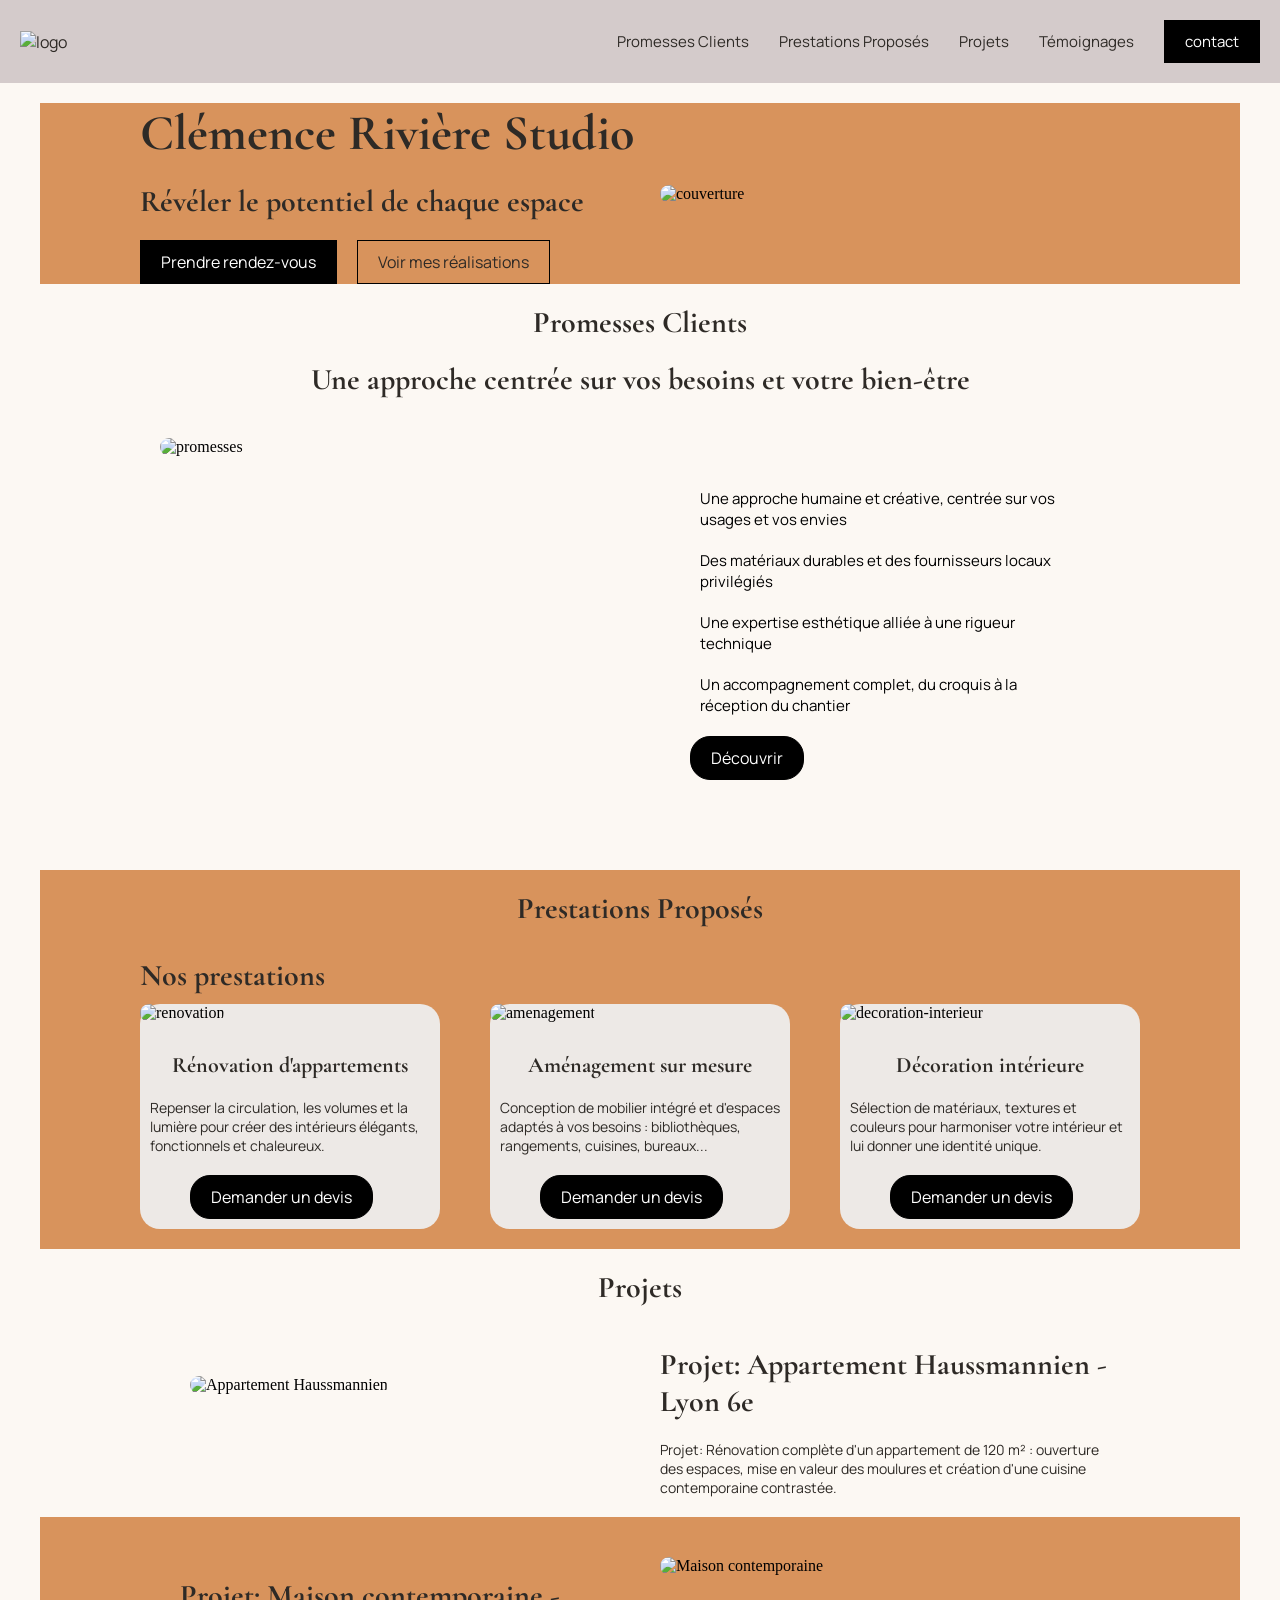
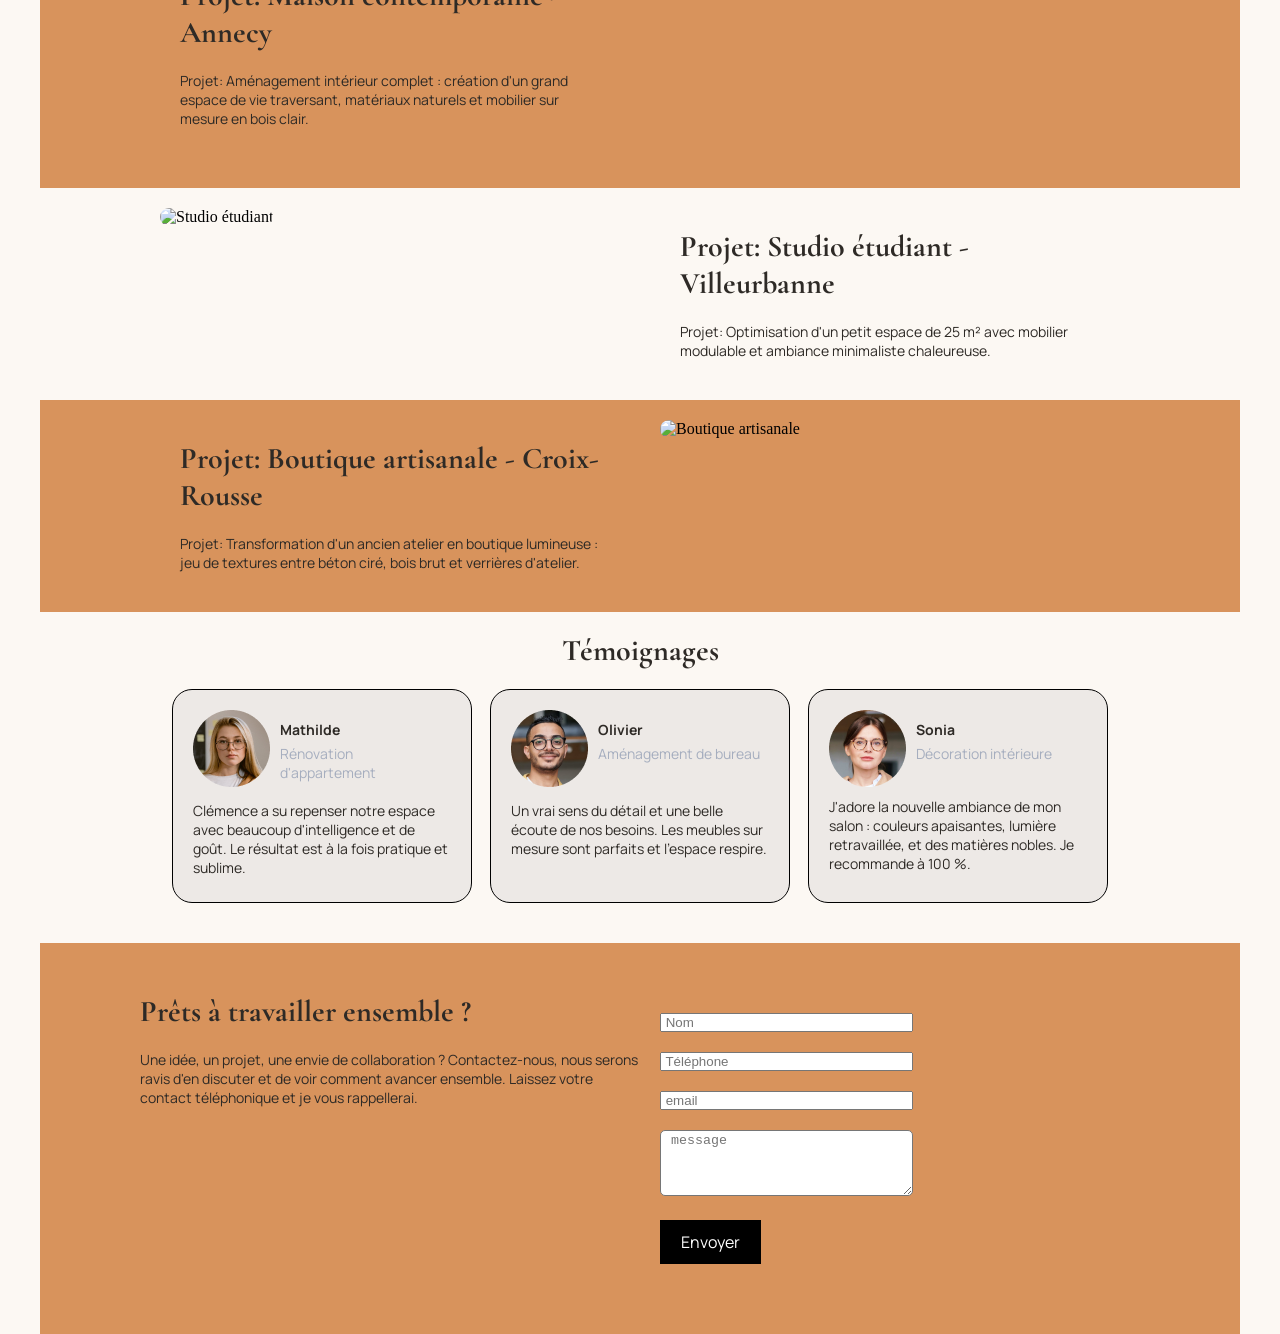
==== commit 9363a2ed: "fin" ====
--- a/index.html
+++ b/index.html
@@ -60,7 +60,7 @@
                 </div>
 
                 <div class="w-50 padding-20"> <!-- div qui englobe l'image -->
-                    <img src="asset/architecte-interieur/couverture.png" alt="couverture" class="w-100">
+                    <img src="asset/architecte-interieur/couverture.png" alt="couverture" class="w-100 border-radius-20">
                 </div>
 
             </div>
@@ -80,7 +80,7 @@
             <div class="flex container-1000 margin-top-20 padding-20"> <!-- div qui englobe l'image, les checks et le bouton -->
                 
                 <div class="w-50"> <!-- div qui englobe l'image -->
-                    <img src="asset/architecte-interieur/promesses.png" alt="promesses" class="w-100">
+                    <img src="asset/architecte-interieur/promesses.png" alt="promesses" class="w-100 border-radius-20">
                 </div>
 
                 <div class="w-50 padding-50"> <!-- div qui englobe les checks et le bouton -->
@@ -94,7 +94,7 @@
                         </ol>
                     </div>
 
-                    <a href="" class="btn bg-black blanc margin-top-20">Découvrir</a>
+                    <a href="" class="btn bg-black blanc margin-top-20 border-radius-20">Découvrir</a>
 
                 </div>
 
@@ -116,14 +116,16 @@
 
                         <div> <!-- div qui englobe l'image, le titre, le paragraphe et le lien -->
                             <img src="asset/architecte-interieur/renovation.png" alt="renovation" class="w-100 border-radius-20">
-                            <h4 class="margin-top-20">Rénovation d'appartements</h4>
-                            <p class="margin-top-20">Repenser la circulation, les volumes et la lumière pour créer des intérieurs élégants, fonctionnels et chaleureux.</p>
-                            <a href="" class="margin-top-20 btn bg-black blanc border-radius-20">Demander un devis</a>  
-                        </div>
-
-                    </div>
-
-                    <div class="w-30 bg-grey border-radius-20"> <!-- Card 2 -->
+                            <div class="padding-10"> 
+                                <h4 class="margin-top-20 centrer">Rénovation d'appartements</h4>
+                                <p class="margin-top-20">Repenser la circulation, les volumes et la lumière pour créer des intérieurs élégants, fonctionnels et chaleureux.</p>
+                                <a href="" class="margin-top-20 margin-left-40 btn bg-black blanc border-radius-20">Demander un devis</a>
+                            </div>
+                        </div>
+
+                    </div>
+
+                    <div class="w-30 margin-top-10 bg-grey border-radius-20"> <!-- Card 2 -->
                     
                         <div> <!-- div qui englobe l'image, le titre, le paragraphe et le lien -->
                             <img src="asset/architecte-interieur/amenagement.png" alt="amenagement" class="w-100 border-radius-20">
@@ -136,7 +138,7 @@
 
                     </div>
 
-                    <div class="w-30 bg-grey border-radius-20"> <!-- Card 3 -->
+                    <div class="w-30 margin-top-10 bg-grey border-radius-20"> <!-- Card 3 -->
                     
                         <div> <!-- div qui englobe l'image, le titre, le paragraphe et le lien -->
                             <img src="asset/architecte-interieur/decoration-interieur.png" alt="decoration-interieur" class="w-100 border-radius-20">
@@ -162,7 +164,7 @@
             <div class="flex container-1000"> <!-- div qui englobe l'image, le titre et le paragraphe -->
 
                 <div class="w-50 padding-50"> <!-- div qui englobe l'image -->
-                    <img src="asset/architecte-interieur/im3rd-media-FJZtZldA-uE-unsplash.jpg" alt="Appartement Haussmannien" class="w-100">
+                    <img src="asset/architecte-interieur/im3rd-media-FJZtZldA-uE-unsplash.jpg" alt="Appartement Haussmannien" class="w-100 border-radius-20">
                 </div>
 
                 <div class="flex w-50 padding-20 align-items-center"> <!-- div qui englobe le titre et le paragraphe -->
@@ -187,7 +189,7 @@
                 </div>
 
                 <div class="w-50 padding-20"> <!-- div qui englobe l'image -->
-                    <img src="asset/architecte-interieur/jean-luc-benazet-oOvzE2L-n1A-unsplash.jpg" alt="Maison contemporaine" class="w-100">
+                    <img src="asset/architecte-interieur/jean-luc-benazet-oOvzE2L-n1A-unsplash.jpg" alt="Maison contemporaine" class="w-100 border-radius-20">
                 </div>
 
             </div>
@@ -200,7 +202,7 @@
 
                 <div class="w-50 padding-20"> <!-- div qui englobe l'image -->
 
-                    <img src="asset/architecte-interieur/hakim-menikh-lcoAS3tYlx4-unsplash.jpg" alt="Studio étudiant" class="w-100">
+                    <img src="asset/architecte-interieur/hakim-menikh-lcoAS3tYlx4-unsplash.jpg" alt="Studio étudiant" class="w-100 border-radius-20">
 
                 </div>
 
@@ -230,7 +232,7 @@
                 </div>
 
                 <div class="w-50 padding-20"> <!-- div qui englobe l'image -->
-                    <img src="asset/architecte-interieur/tem-rysh-F6-U5fGAOik-unsplash.jpg" alt="Boutique artisanale" class="w-100">
+                    <img src="asset/architecte-interieur/tem-rysh-F6-U5fGAOik-unsplash.jpg" alt="Boutique artisanale" class="w-100 border-radius-20">
                 </div>
 
             </div>
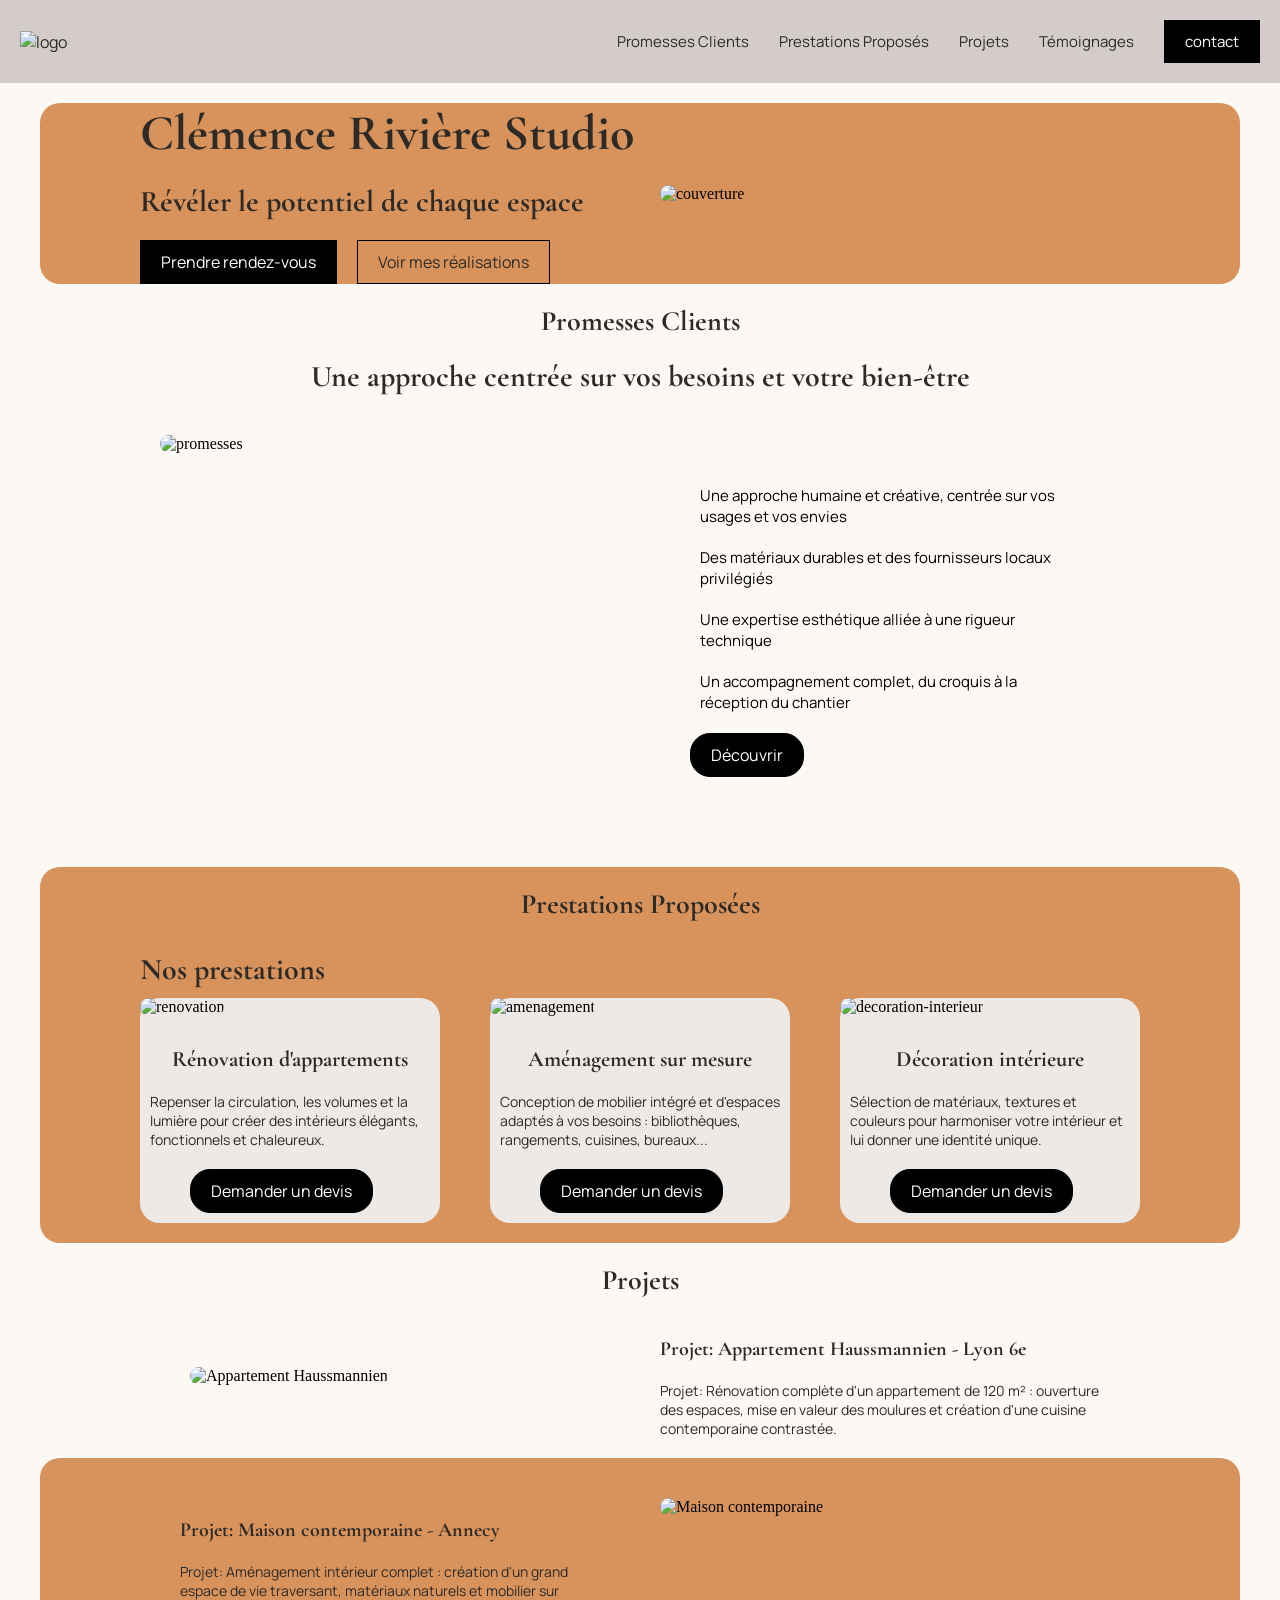
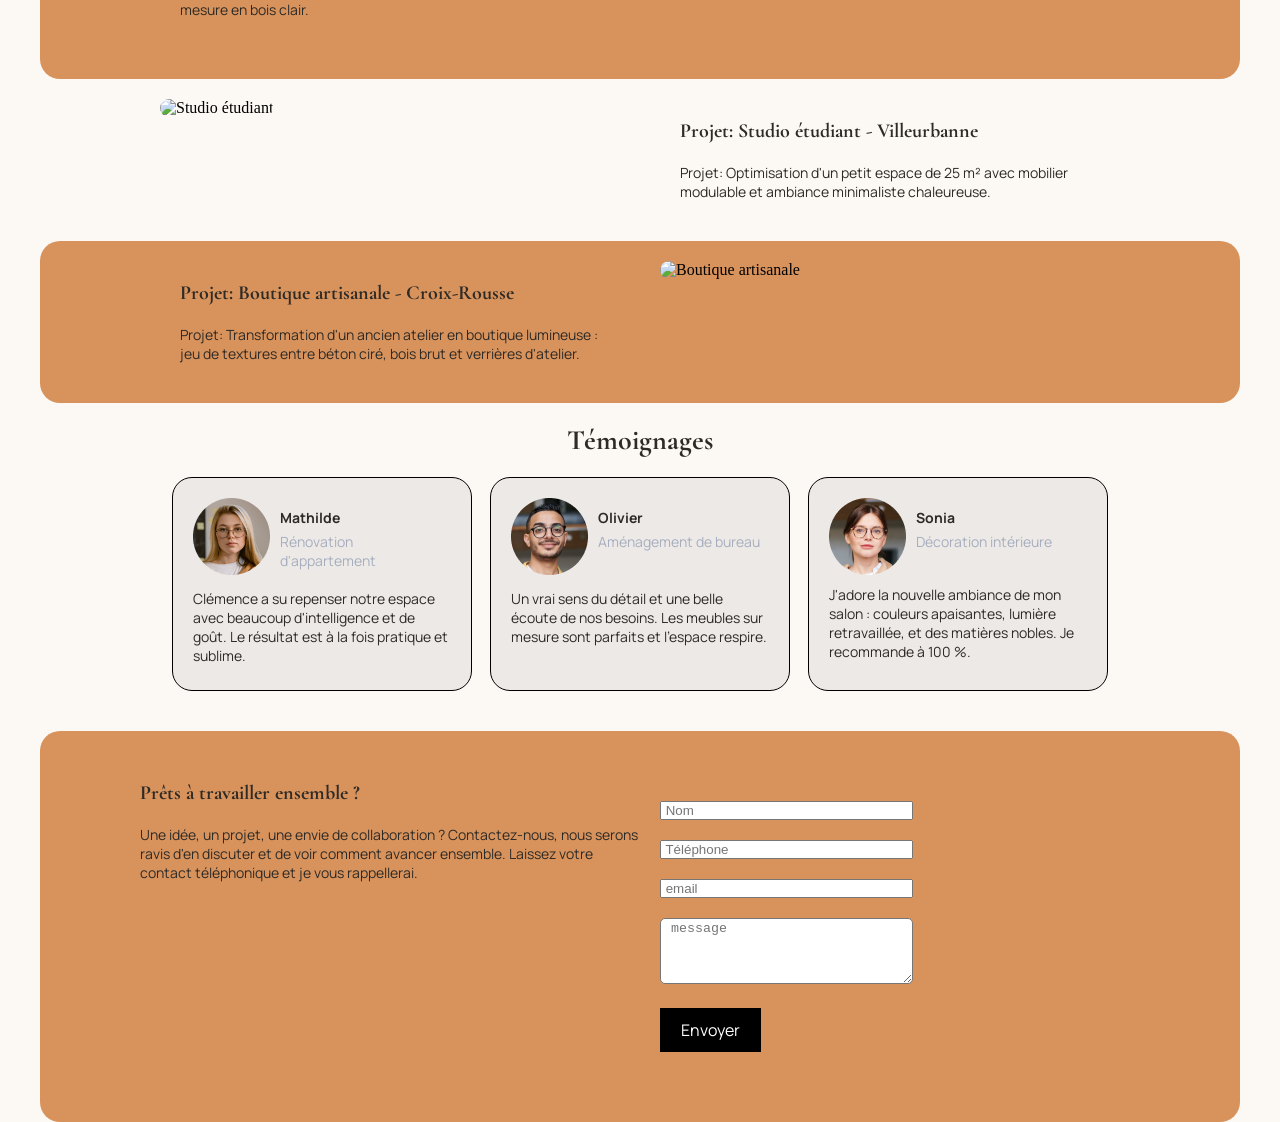
==== commit 97a23603: "final" ====
--- a/index.html
+++ b/index.html
@@ -39,7 +39,7 @@
     </header>
 
     <main>
-        <section class="container-1200 bg-marron margin-top-20"> <!-- section hero -->
+        <section class="container-1200 bg-marron margin-top-20 border-radius-20"> <!-- section hero -->
 
             <div class="container-1000 flex align-items-center"> <!-- div qui englobe les titres et l'image -->
 
@@ -102,11 +102,11 @@
 
         </section>
 
-        <section class="container-1200 bg-marron padding-20" id="prestations"> <!-- section 3 -->
+        <section class="container-1200 bg-marron padding-20 border-radius-20" id="prestations"> <!-- section 3 -->
 
             <div class="container-1000">
 
-                <h3 class="centrer">Prestations Proposés</h3>
+                <h3 class="centrer">Prestations Proposées</h3>
                 
                 <h2 class="margin-top-30">Nos prestations</h2>
 
@@ -116,7 +116,7 @@
 
                         <div> <!-- div qui englobe l'image, le titre, le paragraphe et le lien -->
                             <img src="asset/architecte-interieur/renovation.png" alt="renovation" class="w-100 border-radius-20">
-                            <div class="padding-10"> 
+                            <div class="padding-10">  <!-- div texte -->
                                 <h4 class="margin-top-20 centrer">Rénovation d'appartements</h4>
                                 <p class="margin-top-20">Repenser la circulation, les volumes et la lumière pour créer des intérieurs élégants, fonctionnels et chaleureux.</p>
                                 <a href="" class="margin-top-20 margin-left-40 btn bg-black blanc border-radius-20">Demander un devis</a>
@@ -129,7 +129,7 @@
                     
                         <div> <!-- div qui englobe l'image, le titre, le paragraphe et le lien -->
                             <img src="asset/architecte-interieur/amenagement.png" alt="amenagement" class="w-100 border-radius-20">
-                            <div class="padding-10">
+                            <div class="padding-10"> <!-- div texte -->
                                 <h4 class="margin-top-20 centrer">Aménagement sur mesure</h4>
                                 <p class="margin-top-20">Conception de mobilier intégré et d'espaces adaptés à vos besoins : bibliothèques, rangements, cuisines, bureaux...</p>
                                 <a href="" class="margin-top-20 margin-left-40 btn bg-black blanc border-radius-20">Demander un devis</a>
@@ -142,7 +142,7 @@
                     
                         <div> <!-- div qui englobe l'image, le titre, le paragraphe et le lien -->
                             <img src="asset/architecte-interieur/decoration-interieur.png" alt="decoration-interieur" class="w-100 border-radius-20">
-                            <div class="padding-10">
+                            <div class="padding-10"> <!-- div texte -->
                                 <h4 class="margin-top-20 centrer">Décoration intérieure</h4>
                                 <p class="margin-top-20">Sélection de matériaux, textures et couleurs pour harmoniser votre intérieur et lui donner une identité unique.</p>
                                 <a href="" class="margin-top-20 margin-left-40 btn bg-black blanc border-radius-20">Demander un devis</a>
@@ -177,7 +177,7 @@
             </div>
         </section>
 
-        <section  class="container-1200 bg-marron padding-20"> <!-- section 5 -->
+        <section  class="container-1200 bg-marron padding-20 border-radius-20"> <!-- section 5 -->
 
             <div class="flex container-1000"> <!-- div qui englobe le titre, le paragraphe et l'image -->
 
@@ -220,7 +220,7 @@
 
         </section>
 
-        <section class="container-1200 bg-marron"> <!-- section 7 -->
+        <section class="container-1200 bg-marron border-radius-20"> <!-- section 7 -->
 
             <div class="flex container-1000"> <!-- div qui englobe le titre, le paragraphe et l'image -->
 
@@ -356,7 +356,7 @@
         </section>
     </main>
 
-    <footer class="container-1200 padding-50 bg-marron margin-top-20" id="contact">
+    <footer class="container-1200 padding-50 bg-marron margin-top-20 border-radius-20" id="contact">
 
         <div class="flex container-1000"> <!-- div qui englobe le titre et les inputs -->
 
--- a/style.css
+++ b/style.css
@@ -130,16 +130,28 @@
     font-size: 50px;
 }
 
-h2,h3,h5 {
+h2{
     font-family: "Cormorant Garamond", serif;
     color: #2E2A26;
     font-size: 30px;
+}
+
+h3{
+    font-family: "Cormorant Garamond", serif;
+    color: #2E2A26;
+    font-size: 28px;
 }
 
 h4 {
    font-family: "Cormorant Garamond", serif; 
    color: #2E2A26;
    font-size: 22px;
+}
+
+h5{
+    font-family: "Cormorant Garamond", serif;
+    color: #2E2A26;
+    font-size: 20px;
 }
 
 p {
